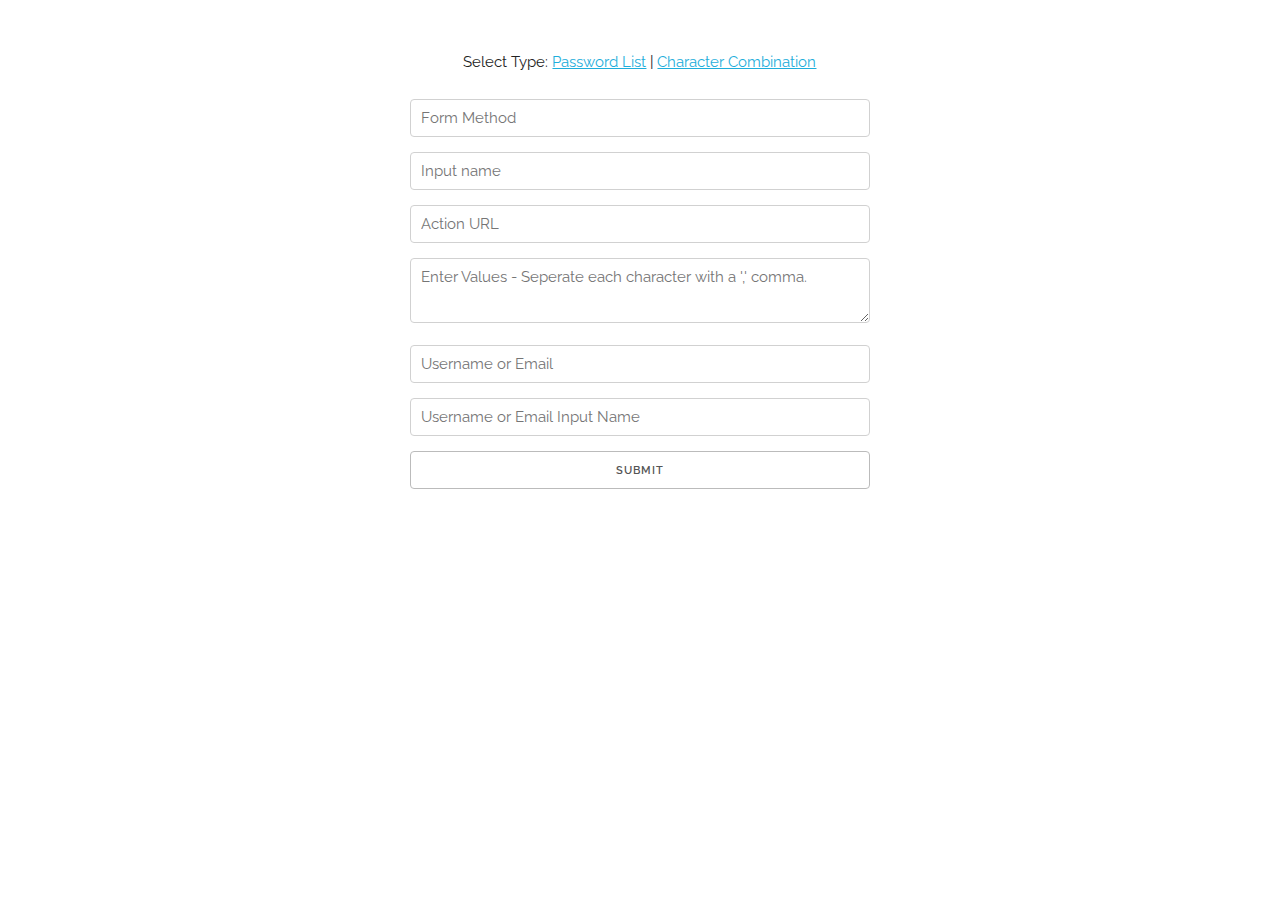
==== index.html @ 39e9c3ab "Update index.html" ====
<!DOCTYPE html>
<html lang="en">
<head>

  <!-- Basic Page Needs
  –––––––––––––––––––––––––––––––––––––––––––––––––– -->
  <meta charset="utf-8">
  <title></title>
  <meta name="description" content="">
  <meta name="author" content="">

  <!-- Mobile Specific Metas
  –––––––––––––––––––––––––––––––––––––––––––––––––– -->
  <meta name="viewport" content="width=device-width, initial-scale=1">

  <!-- FONT
  –––––––––––––––––––––––––––––––––––––––––––––––––– -->
  <link href="//fonts.googleapis.com/css?family=Raleway:400,300,600" rel="stylesheet" type="text/css">

  <!-- CSS
  –––––––––––––––––––––––––––––––––––––––––––––––––– -->
  <link rel="stylesheet" href="css/normalize.css">
  <link rel="stylesheet" href="css/skeleton.css">
  <style>
    body { text-align:center; } 
    form { transition: .2s; }
    .float-top {position:fixed;top:10px;left:20px;}
    .float-top.rght {position:fixed;top:10px;right:-700px;width: 40%;}
    .top-1 {top:100px;}
    .top-2 {top:200px;}
    .top-3 {top:300px;}
    .top-4 {top:400px;}
    .top-5 {top:500px;}
    .top-6 {top:600px;}
    .top-7 {top:700px;}
    .top-8 {top:800px;}
    .top-9 {top:900px;}
    .top-10 {top:1000px;}
    .top-11 {top:1100px;}
    .top-12 {top:1200px;}
    .top-13 {top:1300px;}
    .top-14 {top:1400px;}
    .top-15 {top:1500px;}
    .top-16 {top:1600px;}
    .top-17 {top:1700px;}
    .top-18 {top:1800px;}
    .top-19 {top:1900px;}
    .top-20 {top:2000px;}
   </style>


</head>
<body>

  <!-- Primary Page Layout
  –––––––––––––––––––––––––––––––––––––––––––––––––– -->
  <div class="container">
    <div class="row">
      <div class="offset-by-three one-half column" style="margin-top: 50px;">
        <div class="forms">
        </div>
      </div>
    </div>
  </div>

<script src="https://cdnjs.cloudflare.com/ajax/libs/jquery/2.2.1/jquery.min.js"></script>
<script src="js/init.js"></script>
<script>
  var successArr 	= ['success', 'logged in', 'successful', 'welcome', 'hello', 'successfully', 'redirecting', 'please wait']; // Array of keywords that could be interpreted as successful
  var method 		= $_GET('m');
  var action 		= $_GET('a');
  var named 		= $_GET('n');
  var user 		= $_GET('u');
  var userFormName 	= $_GET('un');
  var name 		= $_GET('n');
  var successArr 	= ['success', 'logged in', 'successful', 'welcome', 'hello', 'successfully', 'redirecting', 'please wait', user, 'hello '+user, 'welcome '+user, 'hello, '+user, 'welcome, '+user]; // Array of keywords that could be interpreted as successful bruteforce
</script>
<script>
    var values = $_GET('values');
    if(!named || !action || !method || !values){
      $('.forms').append('<p>Select Type: <a href="" onclick="event.preventDefault(); var type=2; alert(\'Type set to Password List\'); $(\'.txtarea\').attr(\'placeholder\', \'Enter list - Seperate each password with a comma.\')">Password List</a> | <a href="" onclick="event.preventDefault(); var type=1; alert(\'Type set to Character Combination\'); $(\'.txtarea\').attr(\'placeholder\', \'Enter values- Seperate each character with a comma.\')">Character Combination</a></p><form action="" style="margin:0px auto" method="GET"><input type="text" name="m" placeholder="Form Method" class="u-full-width" /> <br /> <input type="text" name="n" placeholder="Input name" class="u-full-width" /> <br /> <input type="text" name="a" placeholder="Action URL" class="u-full-width" /> <br /> <textarea name="values" placeholder="Enter Values - Seperate each character with a \',\' comma." class="u-full-width txtarea" ></textarea> <input type="text" name="u" placeholder="Username or Email" class="u-full-width"/> <input type="text" name="un" placeholder="Username or Email Input Name" class="u-full-width"/> <input type="submit"  class="u-full-width"/> </form>');
      throw new Error("Requests not set");
    }
    $('.forms').append('<div class="countcont">Successfully submitted:  <span class="count">0</span> | Possible Successes: <span class="scount">0</span> </div> <a href="" class="suball">Submit All</a>');
    var values = values.replace(/\%2C/g, ',');
    var arrys = getComb(values, type);
    $(arrys).each(function(){
      var input = this;
      var formd = "<form style='margin:50px auto'> <input type='text' value='"+input+"' class='value' name='"+name+"' disabled/> <input type='submit' value='Submit' class='sub' /> <br /> <span class='stuff'>Not Submitted</span></form>";
      $('.forms').append(formd);
    });

</script>
<script src="js/submit.min.js"></script>

<!-- End Document
  –––––––––––––––––––––––––––––––––––––––––––––––––– -->
</body>
</html>
---- css/skeleton.css ----
/*
* Skeleton V2.0.4
* Copyright 2014, Dave Gamache
* www.getskeleton.com
* Free to use under the MIT license.
* http://www.opensource.org/licenses/mit-license.php
* 12/29/2014
* Modifications Made over time.
*/


/* Table of contents
––––––––––––––––––––––––––––––––––––––––––––––––––
- Grid
- Base Styles
- Typography
- Links
- Buttons
- Forms
- Lists
- Code
- Tables
- Spacing
- Utilities
- Clearing
- Media Queries
*/


/* Grid
–––––––––––––––––––––––––––––––––––––––––––––––––– */
.container {
  position: relative;
  width: 100%;
  max-width: 960px;
  margin: 0 auto;
  padding: 0 20px;
  box-sizing: border-box; }
.column,
.columns {
  width: 100%;
  float: left;
  box-sizing: border-box; }

/* For devices larger than 400px */
@media (min-width: 400px) {
  .container {
    width: 85%;
    padding: 0; }
}

/* For devices larger than 750px */
@media (min-width: 750px) {
  .container {
    width: 80%; }
  .column,
  .columns {
    margin-left: 4%; }
  .column:first-child,
  .columns:first-child {
    margin-left: 0; }

  .one.column,
  .one.columns                    { width: 4.66666666667%; }
  .two.columns                    { width: 13.3333333333%; }
  .three.columns                  { width: 22%;            }
  .four.columns                   { width: 30.6666666667%; }
  .five.columns                   { width: 39.3333333333%; }
  .six.columns                    { width: 48%;            }
  .seven.columns                  { width: 56.6666666667%; }
  .eight.columns                  { width: 65.3333333333%; }
  .nine.columns                   { width: 74.0%;          }
  .ten.columns                    { width: 82.6666666667%; }
  .eleven.columns                 { width: 91.3333333333%; }
  .twelve.columns                 { width: 100%; margin-left: 0; }

  .one-third.column               { width: 30.6666666667%; }
  .two-thirds.column              { width: 65.3333333333%; }

  .one-half.column                { width: 48%; }

  /* Offsets */
  .offset-by-one.column,
  .offset-by-one.columns          { margin-left: 8.66666666667%; }
  .offset-by-two.column,
  .offset-by-two.columns          { margin-left: 17.3333333333%; }
  .offset-by-three.column,
  .offset-by-three.columns        { margin-left: 26%;            }
  .offset-by-four.column,
  .offset-by-four.columns         { margin-left: 34.6666666667%; }
  .offset-by-five.column,
  .offset-by-five.columns         { margin-left: 43.3333333333%; }
  .offset-by-six.column,
  .offset-by-six.columns          { margin-left: 52%;            }
  .offset-by-seven.column,
  .offset-by-seven.columns        { margin-left: 60.6666666667%; }
  .offset-by-eight.column,
  .offset-by-eight.columns        { margin-left: 69.3333333333%; }
  .offset-by-nine.column,
  .offset-by-nine.columns         { margin-left: 78.0%;          }
  .offset-by-ten.column,
  .offset-by-ten.columns          { margin-left: 86.6666666667%; }
  .offset-by-eleven.column,
  .offset-by-eleven.columns       { margin-left: 95.3333333333%; }

  .offset-by-one-third.column,
  .offset-by-one-third.columns    { margin-left: 34.6666666667%; }
  .offset-by-two-thirds.column,
  .offset-by-two-thirds.columns   { margin-left: 69.3333333333%; }

  .offset-by-one-half.column,
  .offset-by-one-half.columns     { margin-left: 52%; }

}


/* Base Styles
–––––––––––––––––––––––––––––––––––––––––––––––––– */
/* NOTE
html is set to 62.5% so that all the REM measurements throughout Skeleton
are based on 10px sizing. So basically 1.5rem = 15px :) */
html {
  font-size: 62.5%; }
body {
  font-size: 1.5em; /* currently ems cause chrome bug misinterpreting rems on body element */
  line-height: 1.6;
  font-weight: 400;
  font-family: "Raleway", "HelveticaNeue", "Helvetica Neue", Helvetica, Arial, sans-serif;
  color: #222; }


/* Typography
–––––––––––––––––––––––––––––––––––––––––––––––––– */
h1, h2, h3, h4, h5, h6 {
  margin-top: 0;
  margin-bottom: 2rem;
  font-weight: 300; }
h1 { font-size: 4.0rem; line-height: 1.2;  letter-spacing: -.1rem;}
h2 { font-size: 3.6rem; line-height: 1.25; letter-spacing: -.1rem; }
h3 { font-size: 3.0rem; line-height: 1.3;  letter-spacing: -.1rem; }
h4 { font-size: 2.4rem; line-height: 1.35; letter-spacing: -.08rem; }
h5 { font-size: 1.8rem; line-height: 1.5;  letter-spacing: -.05rem; }
h6 { font-size: 1.5rem; line-height: 1.6;  letter-spacing: 0; }

/* Larger than phablet */
@media (min-width: 550px) {
  h1 { font-size: 5.0rem; }
  h2 { font-size: 4.2rem; }
  h3 { font-size: 3.6rem; }
  h4 { font-size: 3.0rem; }
  h5 { font-size: 2.4rem; }
  h6 { font-size: 1.5rem; }
}

p {
  margin-top: 0; }


/* Links
–––––––––––––––––––––––––––––––––––––––––––––––––– */
a {
  color: #1EAEDB; }
a:hover {
  color: #0FA0CE; }


/* Buttons
–––––––––––––––––––––––––––––––––––––––––––––––––– */
.button,
button,
input[type="submit"],
input[type="reset"],
input[type="button"] {
  display: inline-block;
  height: 38px;
  padding: 0 30px;
  color: #555;
  text-align: center;
  font-size: 11px;
  font-weight: 600;
  line-height: 38px;
  letter-spacing: .1rem;
  text-transform: uppercase;
  text-decoration: none;
  white-space: nowrap;
  background-color: transparent;
  border-radius: 4px;
  border: 1px solid #bbb;
  cursor: pointer;
  box-sizing: border-box; }
.button:hover,
button:hover,
input[type="submit"]:hover,
input[type="reset"]:hover,
input[type="button"]:hover,
.button:focus,
button:focus,
input[type="submit"]:focus,
input[type="reset"]:focus,
input[type="button"]:focus {
  color: #333;
  border-color: #888;
  outline: 0; }
.button.button-primary,
button.button-primary,
input[type="submit"].button-primary,
input[type="reset"].button-primary,
input[type="button"].button-primary {
  color: #FFF;
  background-color: #33C3F0;
  border-color: #33C3F0; }
.button.button-primary:hover,
button.button-primary:hover,
input[type="submit"].button-primary:hover,
input[type="reset"].button-primary:hover,
input[type="button"].button-primary:hover,
.button.button-primary:focus,
button.button-primary:focus,
input[type="submit"].button-primary:focus,
input[type="reset"].button-primary:focus,
input[type="button"].button-primary:focus {
  color: #FFF;
  background-color: #1EAEDB;
  border-color: #1EAEDB; }


/* Forms
–––––––––––––––––––––––––––––––––––––––––––––––––– */
input[type="email"],
input[type="number"],
input[type="search"],
input[type="text"],
input[type="tel"],
input[type="url"],
input[type="password"],
textarea,
select {
  height: 38px;
  padding: 6px 10px; /* The 6px vertically centers text on FF, ignored by Webkit */
  background-color: #fff;
  border: 1px solid #D1D1D1;
  border-radius: 4px;
  box-shadow: none;
  box-sizing: border-box; }
/* Removes awkward default styles on some inputs for iOS */
input[type="email"],
input[type="number"],
input[type="search"],
input[type="text"],
input[type="tel"],
input[type="url"],
input[type="password"],
textarea {
  -webkit-appearance: none;
     -moz-appearance: none;
          appearance: none; }
textarea {
  min-height: 65px;
  padding-top: 6px;
  padding-bottom: 6px; }
input[type="email"]:focus,
input[type="number"]:focus,
input[type="search"]:focus,
input[type="text"]:focus,
input[type="tel"]:focus,
input[type="url"]:focus,
input[type="password"]:focus,
textarea:focus,
select:focus {
  border: 1px solid #33C3F0;
  outline: 0; }
label,
legend {
  display: block;
  margin-bottom: .5rem;
  font-weight: 600; }
fieldset {
  padding: 0;
  border-width: 0; }
input[type="checkbox"],
input[type="radio"] {
  display: inline; }
label > .label-body {
  display: inline-block;
  margin-left: .5rem;
  font-weight: normal; }


/* Lists
–––––––––––––––––––––––––––––––––––––––––––––––––– */
ul {
  list-style: circle inside; }
ol {
  list-style: decimal inside; }
ol, ul {
  padding-left: 0;
  margin-top: 0; }
ul ul,
ul ol,
ol ol,
ol ul {
  margin: 1.5rem 0 1.5rem 3rem;
  font-size: 90%; }
li {
  margin-bottom: 1rem; }


/* Code
–––––––––––––––––––––––––––––––––––––––––––––––––– */
code {
  padding: .2rem .5rem;
  margin: 0 .2rem;
  font-size: 90%;
  white-space: nowrap;
  background: #F1F1F1;
  border: 1px solid #E1E1E1;
  border-radius: 4px; }
pre > code {
  display: block;
  padding: 1rem 1.5rem;
  white-space: pre; }


/* Tables
–––––––––––––––––––––––––––––––––––––––––––––––––– */
th,
td {
  padding: 12px 15px;
  text-align: left;
  border-bottom: 1px solid #E1E1E1; }
th:first-child,
td:first-child {
  padding-left: 0; }
th:last-child,
td:last-child {
  padding-right: 0; }


/* Spacing
–––––––––––––––––––––––––––––––––––––––––––––––––– */
button,
.button {
  margin-bottom: 1rem; }
input,
textarea,
select,
fieldset {
  margin-bottom: 1.5rem; }
pre,
blockquote,
dl,
figure,
table,
p,
ul,
ol,
form {
  margin-bottom: 2.5rem; }


/* Utilities
–––––––––––––––––––––––––––––––––––––––––––––––––– */
.u-full-width {
  width: 100%;
  box-sizing: border-box; }
.u-max-full-width {
  max-width: 100%;
  box-sizing: border-box; }
.u-pull-right {
  float: right; }
.u-pull-left {
  float: left; }


/* Misc
–––––––––––––––––––––––––––––––––––––––––––––––––– */
hr {
  margin-top: 3rem;
  margin-bottom: 3.5rem;
  border-width: 0;
  border-top: 1px solid #E1E1E1; }


/* Clearing
–––––––––––––––––––––––––––––––––––––––––––––––––– */

/* Self Clearing Goodness */
.container:after,
.row:after,
.u-cf {
  content: "";
  display: table;
  clear: both; }
/* Responsive Navigation - LY
–––––––––––––––––––––––––––––––––––––––––––––––––– */
nav ul {
  float:left;
  background:#2c2c2c;
  width:100%;
  margin-top:-5px;
  margin-bottom:0;
  list-style-type:none;
}
nav ul li {
  float:left;
  margin:0;
}
nav ul li a {
  display:block;
  height:3em;
  line-height:3em;
  padding:0 10px;
}
nav ul li a:hover {
  background:rgba(255,255,255,.1);
}

nav ul span.mbtn {
  display: none;
}
@media (min-width: 751px) {
nav ul span.hld {
  display: block !important;
}
}
@media (max-width: 750px) {
nav ul li.u-pull-right { float:left; }
nav ul li { float:none !important; }
//nav ul span.hld { display:none; }
nav ul span.mbtn {
  content: "";
  display: block;
  width: 2em;
  margin-left:10px;
  margin-top:.5em;
  height: 2em;
  cursor:pointer;
  position: relative;
  background: linear-gradient(
    to bottom, 
    #eee, #eee 20%, 
    rgba(0,0,0,0) 20%, rgba(0,0,0,0) 40%, 
    #eee 40%, #eee 60%, 
    rgba(0,0,0,0) 60%, rgba(0,0,0,0) 80%, 
    #eee 80%, #eee 100%
  );
}
nav ul { min-height:3em; }
}

/* Media Queries
–––––––––––––––––––––––––––––––––––––––––––––––––– */
/*
Note: The best way to structure the use of media queries is to create the queries
near the relevant code. For example, if you wanted to change the styles for buttons
on small devices, paste the mobile query code up in the buttons section and style it
there.
*/


/* Larger than mobile */
@media (min-width: 400px) {}

/* Larger than phablet (also point when grid becomes active) */
@media (min-width: 550px) {}

/* Larger than tablet */
@media (min-width: 750px) {}

/* Larger than desktop */
@media (min-width: 1000px) {}

/* Larger than Desktop HD */
@media (min-width: 1200px) {}
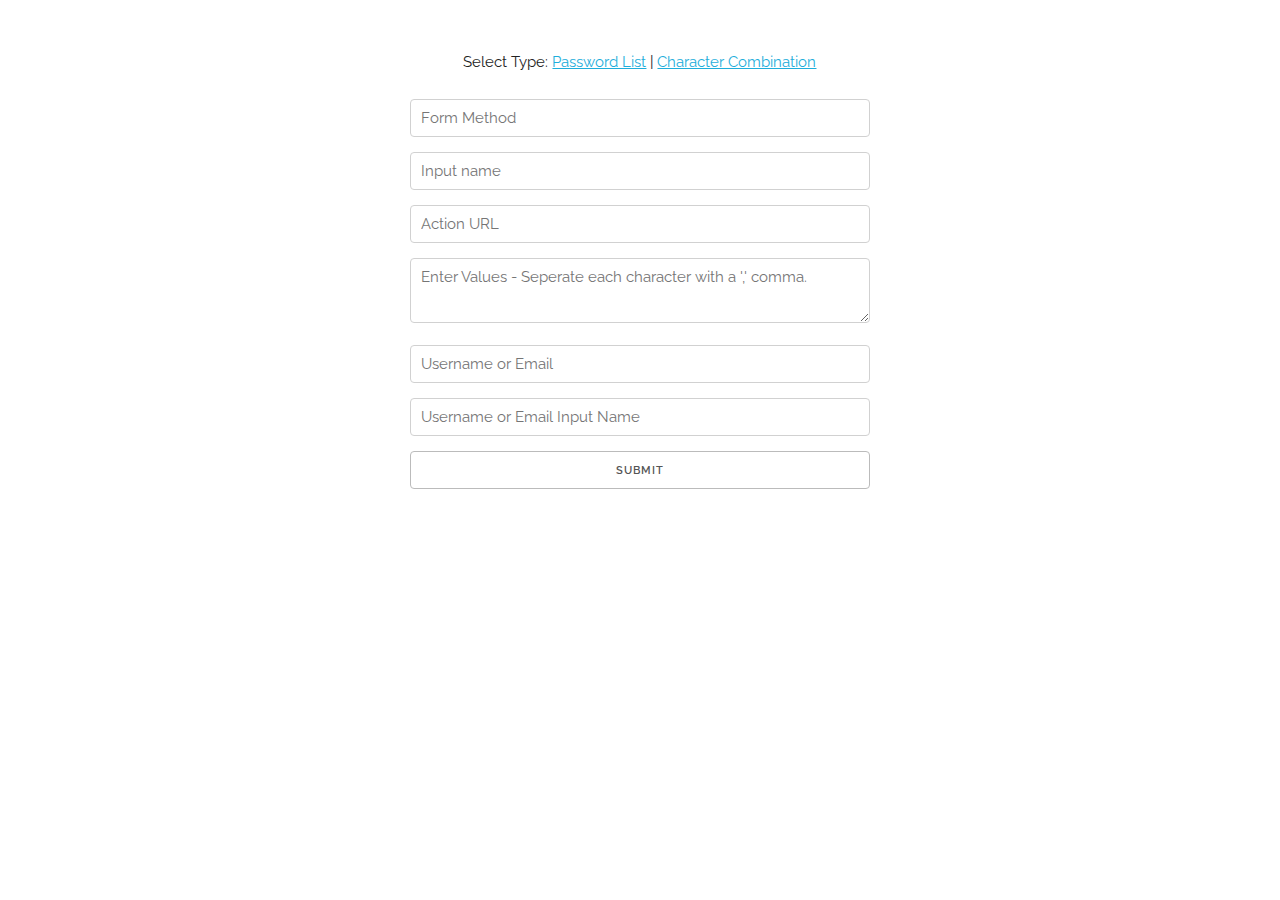
==== commit 97fc6c48: "Update index.html" ====
--- a/index.html
+++ b/index.html
@@ -64,7 +64,7 @@
   </div>
 
 <script src="https://cdnjs.cloudflare.com/ajax/libs/jquery/2.2.1/jquery.min.js"></script>
-<script src="js/init.js"></script>
+<script src="js/init.min.js"></script>
 <script>
   var successArr 	= ['success', 'logged in', 'successful', 'welcome', 'hello', 'successfully', 'redirecting', 'please wait']; // Array of keywords that could be interpreted as successful
   var method 		= $_GET('m');
@@ -72,13 +72,14 @@
   var named 		= $_GET('n');
   var user 		= $_GET('u');
   var userFormName 	= $_GET('un');
+  var type 		= $_GET('type');
   var name 		= $_GET('n');
   var successArr 	= ['success', 'logged in', 'successful', 'welcome', 'hello', 'successfully', 'redirecting', 'please wait', user, 'hello '+user, 'welcome '+user, 'hello, '+user, 'welcome, '+user]; // Array of keywords that could be interpreted as successful bruteforce
 </script>
 <script>
     var values = $_GET('values');
     if(!named || !action || !method || !values){
-      $('.forms').append('<p>Select Type: <a href="" onclick="event.preventDefault(); var type=2; alert(\'Type set to Password List\'); $(\'.txtarea\').attr(\'placeholder\', \'Enter list - Seperate each password with a comma.\')">Password List</a> | <a href="" onclick="event.preventDefault(); var type=1; alert(\'Type set to Character Combination\'); $(\'.txtarea\').attr(\'placeholder\', \'Enter values- Seperate each character with a comma.\')">Character Combination</a></p><form action="" style="margin:0px auto" method="GET"><input type="text" name="m" placeholder="Form Method" class="u-full-width" /> <br /> <input type="text" name="n" placeholder="Input name" class="u-full-width" /> <br /> <input type="text" name="a" placeholder="Action URL" class="u-full-width" /> <br /> <textarea name="values" placeholder="Enter Values - Seperate each character with a \',\' comma." class="u-full-width txtarea" ></textarea> <input type="text" name="u" placeholder="Username or Email" class="u-full-width"/> <input type="text" name="un" placeholder="Username or Email Input Name" class="u-full-width"/> <input type="submit"  class="u-full-width"/> </form>');
+      $('.forms').append('<p>Select Type: <a href="" onclick="event.preventDefault(); var type=2; $(\'.tpe\').attr(\'value\',\'2\'); alert(\'Type set to Password List\'); $(\'.txtarea\').attr(\'placeholder\', \'Enter list - Seperate each password with a comma.\')">Password List</a> | <a href="" onclick="event.preventDefault(); $(\'.tpe\').attr(\'value\',\'1\'); var type=1; alert(\'Type set to Character Combination\'); $(\'.txtarea\').attr(\'placeholder\', \'Enter values- Seperate each character with a comma.\')">Character Combination</a></p><form action="" style="margin:0px auto" method="GET"><input type="text" name="m" placeholder="Form Method" class="u-full-width" /> <br /> <input type="text" name="n" placeholder="Input name" class="u-full-width" /> <br /> <input type="text" name="a" placeholder="Action URL" class="u-full-width" /> <br /> <textarea name="values" placeholder="Enter Values - Seperate each character with a \',\' comma." class="u-full-width txtarea" ></textarea> <input class="tpe" type="hidden" name="type" value="1" /><input type="text" name="u" placeholder="Username or Email" class="u-full-width"/> <input type="text" name="un" placeholder="Username or Email Input Name" class="u-full-width"/> <input type="submit"  class="u-full-width"/> </form>');
       throw new Error("Requests not set");
     }
     $('.forms').append('<div class="countcont">Successfully submitted:  <span class="count">0</span> | Possible Successes: <span class="scount">0</span> </div> <a href="" class="suball">Submit All</a>');
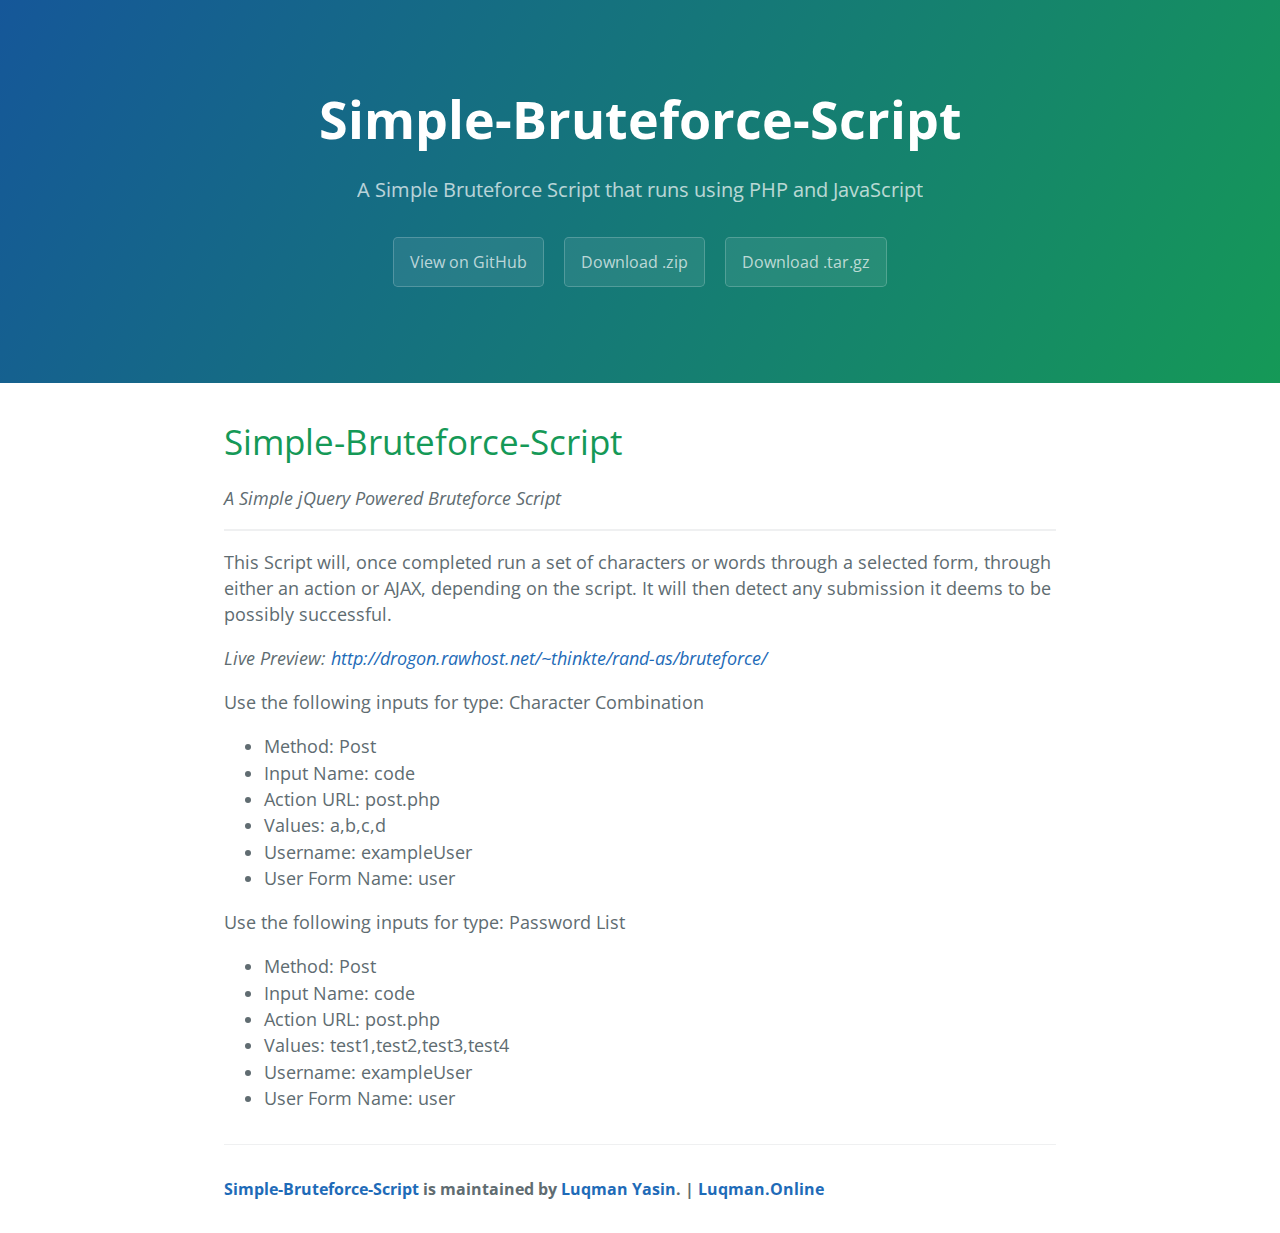
==== commit bdc6eb91: "Update index.html" ====
--- a/index.html
+++ b/index.html
@@ -1,100 +1,58 @@
 <!DOCTYPE html>
-<html lang="en">
-<head>
+<html lang="en-us">
+  <head>
+    <meta charset="UTF-8">
+    <title>Simple-Bruteforce-Script by luqmanyasin</title>
+    <meta name="viewport" content="width=device-width, initial-scale=1">
+    <link rel="stylesheet" type="text/css" href="stylesheets/normalize.css" media="screen">
+    <link href='https://fonts.googleapis.com/css?family=Open+Sans:400,700' rel='stylesheet' type='text/css'>
+    <link rel="stylesheet" type="text/css" href="stylesheets/stylesheet.css" media="screen">
+    <link rel="stylesheet" type="text/css" href="stylesheets/github-light.css" media="screen">
+  </head>
+  <body>
+    <section class="page-header">
+      <h1 class="project-name">Simple-Bruteforce-Script</h1>
+      <h2 class="project-tagline">A Simple Bruteforce Script that runs using PHP and JavaScript</h2>
+      <a href="https://github.com/luqmanyasin/Simple-Bruteforce-Script" class="btn">View on GitHub</a>
+      <a href="https://github.com/luqmanyasin/Simple-Bruteforce-Script/zipball/master" class="btn">Download .zip</a>
+      <a href="https://github.com/luqmanyasin/Simple-Bruteforce-Script/tarball/master" class="btn">Download .tar.gz</a>
+    </section>
 
-  <!-- Basic Page Needs
-  –––––––––––––––––––––––––––––––––––––––––––––––––– -->
-  <meta charset="utf-8">
-  <title></title>
-  <meta name="description" content="">
-  <meta name="author" content="">
+    <section class="main-content">
+      <h1>
+<a id="simple-bruteforce-script" class="anchor" href="#simple-bruteforce-script" aria-hidden="true"><span aria-hidden="true" class="octicon octicon-link"></span></a>Simple-Bruteforce-Script</h1>
 
-  <!-- Mobile Specific Metas
-  –––––––––––––––––––––––––––––––––––––––––––––––––– -->
-  <meta name="viewport" content="width=device-width, initial-scale=1">
+<p><em>A Simple jQuery Powered Bruteforce Script</em></p>
 
-  <!-- FONT
-  –––––––––––––––––––––––––––––––––––––––––––––––––– -->
-  <link href="//fonts.googleapis.com/css?family=Raleway:400,300,600" rel="stylesheet" type="text/css">
+<hr>
 
-  <!-- CSS
-  –––––––––––––––––––––––––––––––––––––––––––––––––– -->
-  <link rel="stylesheet" href="css/normalize.css">
-  <link rel="stylesheet" href="css/skeleton.css">
-  <style>
-    body { text-align:center; } 
-    form { transition: .2s; }
-    .float-top {position:fixed;top:10px;left:20px;}
-    .float-top.rght {position:fixed;top:10px;right:-700px;width: 40%;}
-    .top-1 {top:100px;}
-    .top-2 {top:200px;}
-    .top-3 {top:300px;}
-    .top-4 {top:400px;}
-    .top-5 {top:500px;}
-    .top-6 {top:600px;}
-    .top-7 {top:700px;}
-    .top-8 {top:800px;}
-    .top-9 {top:900px;}
-    .top-10 {top:1000px;}
-    .top-11 {top:1100px;}
-    .top-12 {top:1200px;}
-    .top-13 {top:1300px;}
-    .top-14 {top:1400px;}
-    .top-15 {top:1500px;}
-    .top-16 {top:1600px;}
-    .top-17 {top:1700px;}
-    .top-18 {top:1800px;}
-    .top-19 {top:1900px;}
-    .top-20 {top:2000px;}
-   </style>
+<p>This Script will, once completed run a set of characters or words through a selected form, through either an action or AJAX, depending on the script. It will then detect any submission it deems to be possibly successful.</p>
+<p><em>Live Preview: <a href="http://drogon.rawhost.net/~thinkte/rand-as/bruteforce/">http://drogon.rawhost.net/~thinkte/rand-as/bruteforce/</a></em></p>
+<p>Use the following inputs for type: Character Combination</p>
+<ul>
+  <li>Method:             Post</li>
+  <li>Input Name:         code</li>
+  <li>Action URL:         post.php</li>
+  <li>Values:             a,b,c,d</li>
+  <li>Username:           exampleUser</li>
+  <li>User Form Name:     user</li>
+</ul>
+<p>Use the following inputs for type: Password List</p>
+<ul>
+  <li>Method:             Post</li>
+  <li>Input Name:         code</li>
+  <li>Action URL:         post.php</li>
+  <li>Values:             test1,test2,test3,test4</li>
+  <li>Username:           exampleUser</li>
+  <li>User Form Name:     user</li>
+</ul>
+      <footer class="site-footer">
+        <span class="site-footer-owner"><a href="https://github.com/luqmanyasin/Simple-Bruteforce-Script">Simple-Bruteforce-Script</a> is maintained by <a href="https://github.com/luqmanyasin">Luqman Yasin</a>. | <a href="https://luqman.online/">Luqman.Online</a></span>
 
+      </footer>
 
-</head>
-<body>
+    </section>
 
-  <!-- Primary Page Layout
-  –––––––––––––––––––––––––––––––––––––––––––––––––– -->
-  <div class="container">
-    <div class="row">
-      <div class="offset-by-three one-half column" style="margin-top: 50px;">
-        <div class="forms">
-        </div>
-      </div>
-    </div>
-  </div>
-
-<script src="https://cdnjs.cloudflare.com/ajax/libs/jquery/2.2.1/jquery.min.js"></script>
-<script src="js/init.min.js"></script>
-<script>
-  var successArr 	= ['success', 'logged in', 'successful', 'welcome', 'hello', 'successfully', 'redirecting', 'please wait']; // Array of keywords that could be interpreted as successful
-  var method 		= $_GET('m');
-  var action 		= $_GET('a');
-  var named 		= $_GET('n');
-  var user 		= $_GET('u');
-  var userFormName 	= $_GET('un');
-  var type 		= $_GET('type');
-  var name 		= $_GET('n');
-  var successArr 	= ['success', 'logged in', 'successful', 'welcome', 'hello', 'successfully', 'redirecting', 'please wait', user, 'hello '+user, 'welcome '+user, 'hello, '+user, 'welcome, '+user]; // Array of keywords that could be interpreted as successful bruteforce
-</script>
-<script>
-    var values = $_GET('values');
-    if(!named || !action || !method || !values){
-      $('.forms').append('<p>Select Type: <a href="" onclick="event.preventDefault(); var type=2; $(\'.tpe\').attr(\'value\',\'2\'); alert(\'Type set to Password List\'); $(\'.txtarea\').attr(\'placeholder\', \'Enter list - Seperate each password with a comma.\')">Password List</a> | <a href="" onclick="event.preventDefault(); $(\'.tpe\').attr(\'value\',\'1\'); var type=1; alert(\'Type set to Character Combination\'); $(\'.txtarea\').attr(\'placeholder\', \'Enter values- Seperate each character with a comma.\')">Character Combination</a></p><form action="" style="margin:0px auto" method="GET"><input type="text" name="m" placeholder="Form Method" class="u-full-width" /> <br /> <input type="text" name="n" placeholder="Input name" class="u-full-width" /> <br /> <input type="text" name="a" placeholder="Action URL" class="u-full-width" /> <br /> <textarea name="values" placeholder="Enter Values - Seperate each character with a \',\' comma." class="u-full-width txtarea" ></textarea> <input class="tpe" type="hidden" name="type" value="1" /><input type="text" name="u" placeholder="Username or Email" class="u-full-width"/> <input type="text" name="un" placeholder="Username or Email Input Name" class="u-full-width"/> <input type="submit"  class="u-full-width"/> </form>');
-      throw new Error("Requests not set");
-    }
-    $('.forms').append('<div class="countcont">Successfully submitted:  <span class="count">0</span> | Possible Successes: <span class="scount">0</span> </div> <a href="" class="suball">Submit All</a>');
-    var values = values.replace(/\%2C/g, ',');
-    var arrys = getComb(values, type);
-    $(arrys).each(function(){
-      var input = this;
-      var formd = "<form style='margin:50px auto'> <input type='text' value='"+input+"' class='value' name='"+name+"' disabled/> <input type='submit' value='Submit' class='sub' /> <br /> <span class='stuff'>Not Submitted</span></form>";
-      $('.forms').append(formd);
-    });
-
-</script>
-<script src="js/submit.min.js"></script>
-
-<!-- End Document
-  –––––––––––––––––––––––––––––––––––––––––––––––––– -->
-</body>
+  
+  </body>
 </html>
--- a/stylesheets/stylesheet.css
+++ b/stylesheets/stylesheet.css
@@ -0,0 +1,245 @@
+* {
+  box-sizing: border-box; }
+
+body {
+  padding: 0;
+  margin: 0;
+  font-family: "Open Sans", "Helvetica Neue", Helvetica, Arial, sans-serif;
+  font-size: 16px;
+  line-height: 1.5;
+  color: #606c71; }
+
+a {
+  color: #1e6bb8;
+  text-decoration: none; }
+  a:hover {
+    text-decoration: underline; }
+
+.btn {
+  display: inline-block;
+  margin-bottom: 1rem;
+  color: rgba(255, 255, 255, 0.7);
+  background-color: rgba(255, 255, 255, 0.08);
+  border-color: rgba(255, 255, 255, 0.2);
+  border-style: solid;
+  border-width: 1px;
+  border-radius: 0.3rem;
+  transition: color 0.2s, background-color 0.2s, border-color 0.2s; }
+  .btn + .btn {
+    margin-left: 1rem; }
+
+.btn:hover {
+  color: rgba(255, 255, 255, 0.8);
+  text-decoration: none;
+  background-color: rgba(255, 255, 255, 0.2);
+  border-color: rgba(255, 255, 255, 0.3); }
+
+@media screen and (min-width: 64em) {
+  .btn {
+    padding: 0.75rem 1rem; } }
+
+@media screen and (min-width: 42em) and (max-width: 64em) {
+  .btn {
+    padding: 0.6rem 0.9rem;
+    font-size: 0.9rem; } }
+
+@media screen and (max-width: 42em) {
+  .btn {
+    display: block;
+    width: 100%;
+    padding: 0.75rem;
+    font-size: 0.9rem; }
+    .btn + .btn {
+      margin-top: 1rem;
+      margin-left: 0; } }
+
+.page-header {
+  color: #fff;
+  text-align: center;
+  background-color: #159957;
+  background-image: linear-gradient(120deg, #155799, #159957); }
+
+@media screen and (min-width: 64em) {
+  .page-header {
+    padding: 5rem 6rem; } }
+
+@media screen and (min-width: 42em) and (max-width: 64em) {
+  .page-header {
+    padding: 3rem 4rem; } }
+
+@media screen and (max-width: 42em) {
+  .page-header {
+    padding: 2rem 1rem; } }
+
+.project-name {
+  margin-top: 0;
+  margin-bottom: 0.1rem; }
+
+@media screen and (min-width: 64em) {
+  .project-name {
+    font-size: 3.25rem; } }
+
+@media screen and (min-width: 42em) and (max-width: 64em) {
+  .project-name {
+    font-size: 2.25rem; } }
+
+@media screen and (max-width: 42em) {
+  .project-name {
+    font-size: 1.75rem; } }
+
+.project-tagline {
+  margin-bottom: 2rem;
+  font-weight: normal;
+  opacity: 0.7; }
+
+@media screen and (min-width: 64em) {
+  .project-tagline {
+    font-size: 1.25rem; } }
+
+@media screen and (min-width: 42em) and (max-width: 64em) {
+  .project-tagline {
+    font-size: 1.15rem; } }
+
+@media screen and (max-width: 42em) {
+  .project-tagline {
+    font-size: 1rem; } }
+
+.main-content :first-child {
+  margin-top: 0; }
+.main-content img {
+  max-width: 100%; }
+.main-content h1, .main-content h2, .main-content h3, .main-content h4, .main-content h5, .main-content h6 {
+  margin-top: 2rem;
+  margin-bottom: 1rem;
+  font-weight: normal;
+  color: #159957; }
+.main-content p {
+  margin-bottom: 1em; }
+.main-content code {
+  padding: 2px 4px;
+  font-family: Consolas, "Liberation Mono", Menlo, Courier, monospace;
+  font-size: 0.9rem;
+  color: #383e41;
+  background-color: #f3f6fa;
+  border-radius: 0.3rem; }
+.main-content pre {
+  padding: 0.8rem;
+  margin-top: 0;
+  margin-bottom: 1rem;
+  font: 1rem Consolas, "Liberation Mono", Menlo, Courier, monospace;
+  color: #567482;
+  word-wrap: normal;
+  background-color: #f3f6fa;
+  border: solid 1px #dce6f0;
+  border-radius: 0.3rem; }
+  .main-content pre > code {
+    padding: 0;
+    margin: 0;
+    font-size: 0.9rem;
+    color: #567482;
+    word-break: normal;
+    white-space: pre;
+    background: transparent;
+    border: 0; }
+.main-content .highlight {
+  margin-bottom: 1rem; }
+  .main-content .highlight pre {
+    margin-bottom: 0;
+    word-break: normal; }
+.main-content .highlight pre, .main-content pre {
+  padding: 0.8rem;
+  overflow: auto;
+  font-size: 0.9rem;
+  line-height: 1.45;
+  border-radius: 0.3rem; }
+.main-content pre code, .main-content pre tt {
+  display: inline;
+  max-width: initial;
+  padding: 0;
+  margin: 0;
+  overflow: initial;
+  line-height: inherit;
+  word-wrap: normal;
+  background-color: transparent;
+  border: 0; }
+  .main-content pre code:before, .main-content pre code:after, .main-content pre tt:before, .main-content pre tt:after {
+    content: normal; }
+.main-content ul, .main-content ol {
+  margin-top: 0; }
+.main-content blockquote {
+  padding: 0 1rem;
+  margin-left: 0;
+  color: #819198;
+  border-left: 0.3rem solid #dce6f0; }
+  .main-content blockquote > :first-child {
+    margin-top: 0; }
+  .main-content blockquote > :last-child {
+    margin-bottom: 0; }
+.main-content table {
+  display: block;
+  width: 100%;
+  overflow: auto;
+  word-break: normal;
+  word-break: keep-all; }
+  .main-content table th {
+    font-weight: bold; }
+  .main-content table th, .main-content table td {
+    padding: 0.5rem 1rem;
+    border: 1px solid #e9ebec; }
+.main-content dl {
+  padding: 0; }
+  .main-content dl dt {
+    padding: 0;
+    margin-top: 1rem;
+    font-size: 1rem;
+    font-weight: bold; }
+  .main-content dl dd {
+    padding: 0;
+    margin-bottom: 1rem; }
+.main-content hr {
+  height: 2px;
+  padding: 0;
+  margin: 1rem 0;
+  background-color: #eff0f1;
+  border: 0; }
+
+@media screen and (min-width: 64em) {
+  .main-content {
+    max-width: 64rem;
+    padding: 2rem 6rem;
+    margin: 0 auto;
+    font-size: 1.1rem; } }
+
+@media screen and (min-width: 42em) and (max-width: 64em) {
+  .main-content {
+    padding: 2rem 4rem;
+    font-size: 1.1rem; } }
+
+@media screen and (max-width: 42em) {
+  .main-content {
+    padding: 2rem 1rem;
+    font-size: 1rem; } }
+
+.site-footer {
+  padding-top: 2rem;
+  margin-top: 2rem;
+  border-top: solid 1px #eff0f1; }
+
+.site-footer-owner {
+  display: block;
+  font-weight: bold; }
+
+.site-footer-credits {
+  color: #819198; }
+
+@media screen and (min-width: 64em) {
+  .site-footer {
+    font-size: 1rem; } }
+
+@media screen and (min-width: 42em) and (max-width: 64em) {
+  .site-footer {
+    font-size: 1rem; } }
+
+@media screen and (max-width: 42em) {
+  .site-footer {
+    font-size: 0.9rem; } }
--- a/stylesheets/github-light.css
+++ b/stylesheets/github-light.css
@@ -0,0 +1,116 @@
+/*
+   Copyright 2014 GitHub Inc.
+
+   Licensed under the Apache License, Version 2.0 (the "License");
+   you may not use this file except in compliance with the License.
+   You may obtain a copy of the License at
+
+       http://www.apache.org/licenses/LICENSE-2.0
+
+   Unless required by applicable law or agreed to in writing, software
+   distributed under the License is distributed on an "AS IS" BASIS,
+   WITHOUT WARRANTIES OR CONDITIONS OF ANY KIND, either express or implied.
+   See the License for the specific language governing permissions and
+   limitations under the License.
+
+*/
+
+.pl-c /* comment */ {
+  color: #969896;
+}
+
+.pl-c1      /* constant, markup.raw, meta.diff.header, meta.module-reference, meta.property-name, support, support.constant, support.variable, variable.other.constant */,
+.pl-s .pl-v /* string variable */ {
+  color: #0086b3;
+}
+
+.pl-e  /* entity */,
+.pl-en /* entity.name */ {
+  color: #795da3;
+}
+
+.pl-s .pl-s1 /* string source */,
+.pl-smi      /* storage.modifier.import, storage.modifier.package, storage.type.java, variable.other, variable.parameter.function */ {
+  color: #333;
+}
+
+.pl-ent /* entity.name.tag */ {
+  color: #63a35c;
+}
+
+.pl-k /* keyword, storage, storage.type */ {
+  color: #a71d5d;
+}
+
+.pl-pds              /* punctuation.definition.string, string.regexp.character-class */,
+.pl-s                /* string */,
+.pl-s .pl-pse .pl-s1 /* string punctuation.section.embedded source */,
+.pl-sr               /* string.regexp */,
+.pl-sr .pl-cce       /* string.regexp constant.character.escape */,
+.pl-sr .pl-sra       /* string.regexp string.regexp.arbitrary-repitition */,
+.pl-sr .pl-sre       /* string.regexp source.ruby.embedded */ {
+  color: #183691;
+}
+
+.pl-v /* variable */ {
+  color: #ed6a43;
+}
+
+.pl-id /* invalid.deprecated */ {
+  color: #b52a1d;
+}
+
+.pl-ii /* invalid.illegal */ {
+  background-color: #b52a1d;
+  color: #f8f8f8;
+}
+
+.pl-sr .pl-cce /* string.regexp constant.character.escape */ {
+  color: #63a35c;
+  font-weight: bold;
+}
+
+.pl-ml /* markup.list */ {
+  color: #693a17;
+}
+
+.pl-mh        /* markup.heading */,
+.pl-mh .pl-en /* markup.heading entity.name */,
+.pl-ms        /* meta.separator */ {
+  color: #1d3e81;
+  font-weight: bold;
+}
+
+.pl-mq /* markup.quote */ {
+  color: #008080;
+}
+
+.pl-mi /* markup.italic */ {
+  color: #333;
+  font-style: italic;
+}
+
+.pl-mb /* markup.bold */ {
+  color: #333;
+  font-weight: bold;
+}
+
+.pl-md /* markup.deleted, meta.diff.header.from-file */ {
+  background-color: #ffecec;
+  color: #bd2c00;
+}
+
+.pl-mi1 /* markup.inserted, meta.diff.header.to-file */ {
+  background-color: #eaffea;
+  color: #55a532;
+}
+
+.pl-mdr /* meta.diff.range */ {
+  color: #795da3;
+  font-weight: bold;
+}
+
+.pl-mo /* meta.output */ {
+  color: #1d3e81;
+}
+
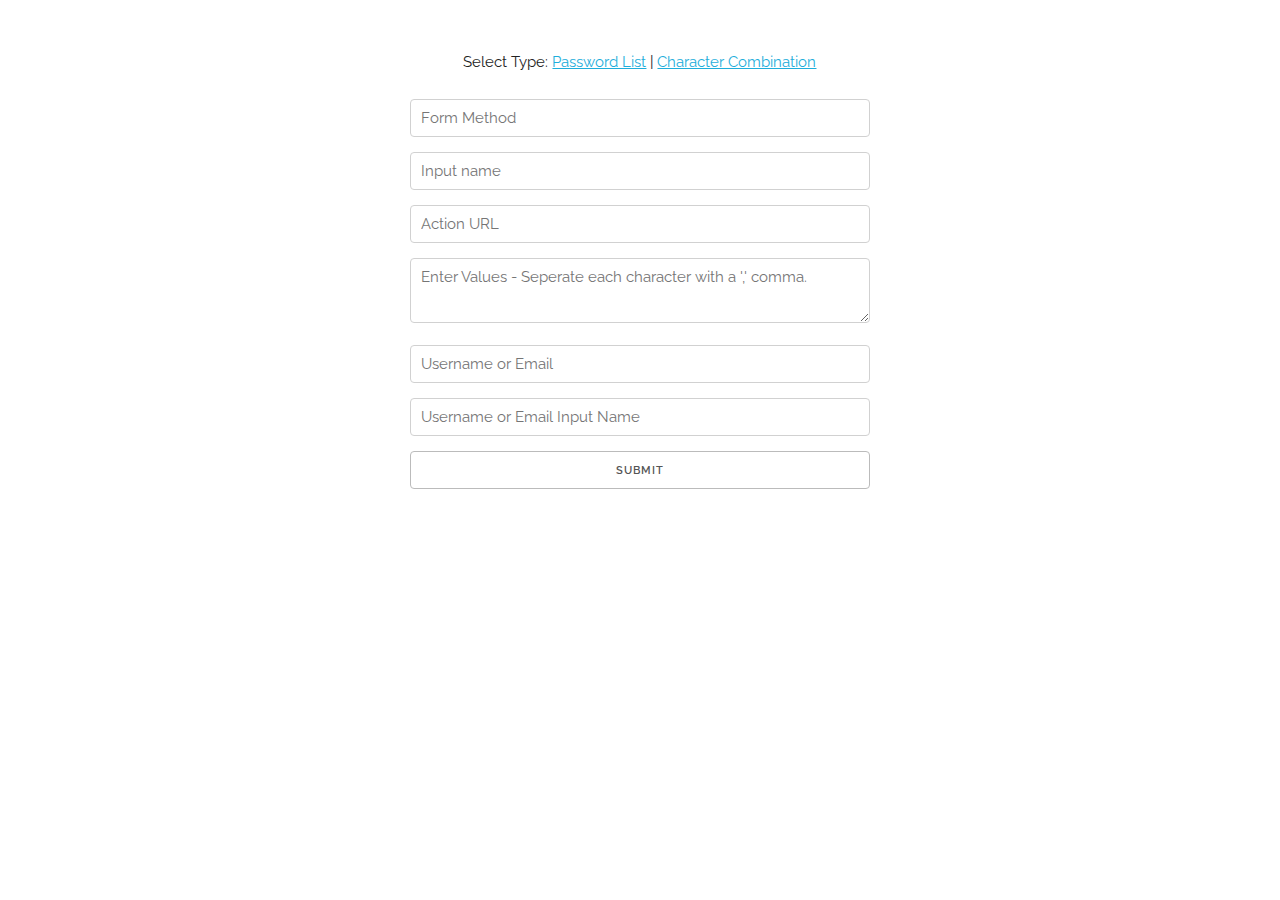
==== commit 49fed31d: "Update index.html" ====
--- a/index.html
+++ b/index.html
@@ -1,58 +1,101 @@
 <!DOCTYPE html>
-<html lang="en-us">
-  <head>
-    <meta charset="UTF-8">
-    <title>Simple-Bruteforce-Script by luqmanyasin</title>
-    <meta name="viewport" content="width=device-width, initial-scale=1">
-    <link rel="stylesheet" type="text/css" href="stylesheets/normalize.css" media="screen">
-    <link href='https://fonts.googleapis.com/css?family=Open+Sans:400,700' rel='stylesheet' type='text/css'>
-    <link rel="stylesheet" type="text/css" href="stylesheets/stylesheet.css" media="screen">
-    <link rel="stylesheet" type="text/css" href="stylesheets/github-light.css" media="screen">
-  </head>
-  <body>
-    <section class="page-header">
-      <h1 class="project-name">Simple-Bruteforce-Script</h1>
-      <h2 class="project-tagline">A Simple Bruteforce Script that runs using PHP and JavaScript</h2>
-      <a href="https://github.com/luqmanyasin/Simple-Bruteforce-Script" class="btn">View on GitHub</a>
-      <a href="https://github.com/luqmanyasin/Simple-Bruteforce-Script/zipball/master" class="btn">Download .zip</a>
-      <a href="https://github.com/luqmanyasin/Simple-Bruteforce-Script/tarball/master" class="btn">Download .tar.gz</a>
-    </section>
+<html lang="en">
+<head>
 
-    <section class="main-content">
-      <h1>
-<a id="simple-bruteforce-script" class="anchor" href="#simple-bruteforce-script" aria-hidden="true"><span aria-hidden="true" class="octicon octicon-link"></span></a>Simple-Bruteforce-Script</h1>
+  <!-- Basic Page Needs
+  –––––––––––––––––––––––––––––––––––––––––––––––––– -->
+  <meta charset="utf-8">
+  <title></title>
+  <meta name="description" content="">
+  <meta name="author" content="">
 
-<p><em>A Simple jQuery Powered Bruteforce Script</em></p>
+  <!-- Mobile Specific Metas
+  –––––––––––––––––––––––––––––––––––––––––––––––––– -->
+  <meta name="viewport" content="width=device-width, initial-scale=1">
 
-<hr>
+  <!-- FONT
+  –––––––––––––––––––––––––––––––––––––––––––––––––– -->
+  <link href="//fonts.googleapis.com/css?family=Raleway:400,300,600" rel="stylesheet" type="text/css">
 
-<p>This Script will, once completed run a set of characters or words through a selected form, through either an action or AJAX, depending on the script. It will then detect any submission it deems to be possibly successful.</p>
-<p><em>Live Preview: <a href="http://drogon.rawhost.net/~thinkte/rand-as/bruteforce/">http://drogon.rawhost.net/~thinkte/rand-as/bruteforce/</a></em></p>
-<p>Use the following inputs for type: Character Combination</p>
-<ul>
-  <li>Method:             Post</li>
-  <li>Input Name:         code</li>
-  <li>Action URL:         post.php</li>
-  <li>Values:             a,b,c,d</li>
-  <li>Username:           exampleUser</li>
-  <li>User Form Name:     user</li>
-</ul>
-<p>Use the following inputs for type: Password List</p>
-<ul>
-  <li>Method:             Post</li>
-  <li>Input Name:         code</li>
-  <li>Action URL:         post.php</li>
-  <li>Values:             test1,test2,test3,test4</li>
-  <li>Username:           exampleUser</li>
-  <li>User Form Name:     user</li>
-</ul>
-      <footer class="site-footer">
-        <span class="site-footer-owner"><a href="https://github.com/luqmanyasin/Simple-Bruteforce-Script">Simple-Bruteforce-Script</a> is maintained by <a href="https://github.com/luqmanyasin">Luqman Yasin</a>. | <a href="https://luqman.online/">Luqman.Online</a></span>
+  <!-- CSS
+  –––––––––––––––––––––––––––––––––––––––––––––––––– -->
+  <link rel="stylesheet" href="css/normalize.css">
+  <link rel="stylesheet" href="css/skeleton.css">
+  <style>
+    body { text-align:center; } 
+    form { transition: .2s; }
+    .float-top {position:fixed;top:10px;left:20px;}
+    .float-top.rght {position:fixed;top:10px;right:-700px;width: 40%;}
+    .top-1 {top:100px;}
+    .top-2 {top:200px;}
+    .top-3 {top:300px;}
+    .top-4 {top:400px;}
+    .top-5 {top:500px;}
+    .top-6 {top:600px;}
+    .top-7 {top:700px;}
+    .top-8 {top:800px;}
+    .top-9 {top:900px;}
+    .top-10 {top:1000px;}
+    .top-11 {top:1100px;}
+    .top-12 {top:1200px;}
+    .top-13 {top:1300px;}
+    .top-14 {top:1400px;}
+    .top-15 {top:1500px;}
+    .top-16 {top:1600px;}
+    .top-17 {top:1700px;}
+    .top-18 {top:1800px;}
+    .top-19 {top:1900px;}
+    .top-20 {top:2000px;}
+   </style>
 
-      </footer>
 
-    </section>
+</head>
+<body>
 
-  
-  </body>
+  <!-- Primary Page Layout
+  –––––––––––––––––––––––––––––––––––––––––––––––––– -->
+  <div class="container">
+    <div class="row">
+      <div class="offset-by-three one-half column" style="margin-top: 50px;">
+        <div class="forms">
+        </div>
+      </div>
+    </div>
+  </div>
+
+<script src="https://cdnjs.cloudflare.com/ajax/libs/jquery/2.2.1/jquery.min.js"></script>
+<script src="js/init.min.js"></script>
+<script>
+  var successArr 	= ['success', 'logged in', 'successful', 'welcome', 'hello', 'successfully', 'redirecting', 'please wait', '1', 'true']; // Array of keywords that could be interpreted as successful
+  var method 		= $_GET('m');
+  var action 		= decodeURIComponent($_GET('a'));
+  console.log(action);
+  var named 		= $_GET('n');
+  var user 		= $_GET('u');
+  var userFormName 	= $_GET('un');
+  var type 		= $_GET('type');
+  var name 		= $_GET('n');
+  var successArr 	= ['success', 'logged in', 'successful', 'welcome', 'hello', 'successfully', 'redirecting', 'please wait', user, 'hello '+user, 'welcome '+user, 'hello, '+user, 'welcome, '+user]; // Array of keywords that could be interpreted as successful bruteforce
+</script>
+<script>
+    var values = $_GET('values');
+    if(!named || !action || !method || !values){
+      $('.forms').append('<p>Select Type: <a href="" onclick="event.preventDefault(); var type=2; $(\'.tpe\').attr(\'value\',\'2\'); alert(\'Type set to Password List\'); $(\'.txtarea\').attr(\'placeholder\', \'Enter list - Seperate each password with a comma.\')">Password List</a> | <a href="" onclick="event.preventDefault(); $(\'.tpe\').attr(\'value\',\'1\'); var type=1; alert(\'Type set to Character Combination\'); $(\'.txtarea\').attr(\'placeholder\', \'Enter values- Seperate each character with a comma.\')">Character Combination</a></p><form action="" style="margin:0px auto" method="GET"><input type="text" name="m" placeholder="Form Method" class="u-full-width" /> <br /> <input type="text" name="n" placeholder="Input name" class="u-full-width" /> <br /> <input type="text" name="a" placeholder="Action URL" class="u-full-width" /> <br /> <textarea name="values" placeholder="Enter Values - Seperate each character with a \',\' comma." class="u-full-width txtarea" ></textarea> <input class="tpe" type="hidden" name="type" value="1" /><input type="text" name="u" placeholder="Username or Email" class="u-full-width"/> <input type="text" name="un" placeholder="Username or Email Input Name" class="u-full-width"/> <input type="submit"  class="u-full-width"/> </form>');
+      throw new Error("Requests not set");
+    }
+    $('.forms').append('<div class="countcont">Successfully submitted:  <span class="count">0</span> | Possible Successes: <span class="scount">0</span> </div> <a href="" class="suball">Submit All</a>');
+    var values = values.replace(/\%2C/g, ',');
+    var arrys = getComb(values, type);
+    $(arrys).each(function(){
+      var input = this;
+      var formd = "<form style='margin:50px auto'> <input type='text' value='"+input+"' class='value' name='"+name+"' disabled/> <input type='submit' value='Submit' class='sub' /> <br /> <span class='stuff'>Not Submitted</span></form>";
+      $('.forms').append(formd);
+    });
+
+</script>
+<script src="js/submit.min.js"></script>
+
+<!-- End Document
+  –––––––––––––––––––––––––––––––––––––––––––––––––– -->
+</body>
 </html>
--- a/css/skeleton.css
+++ b/css/skeleton.css
@@ -0,0 +1,474 @@
+/*
+* Skeleton V2.0.4
+* Copyright 2014, Dave Gamache
+* www.getskeleton.com
+* Free to use under the MIT license.
+* http://www.opensource.org/licenses/mit-license.php
+* 12/29/2014
+* Modifications Made over time.
+*/
+
+
+/* Table of contents
+––––––––––––––––––––––––––––––––––––––––––––––––––
+- Grid
+- Base Styles
+- Typography
+- Links
+- Buttons
+- Forms
+- Lists
+- Code
+- Tables
+- Spacing
+- Utilities
+- Clearing
+- Media Queries
+*/
+
+
+/* Grid
+–––––––––––––––––––––––––––––––––––––––––––––––––– */
+.container {
+  position: relative;
+  width: 100%;
+  max-width: 960px;
+  margin: 0 auto;
+  padding: 0 20px;
+  box-sizing: border-box; }
+.column,
+.columns {
+  width: 100%;
+  float: left;
+  box-sizing: border-box; }
+
+/* For devices larger than 400px */
+@media (min-width: 400px) {
+  .container {
+    width: 85%;
+    padding: 0; }
+}
+
+/* For devices larger than 750px */
+@media (min-width: 750px) {
+  .container {
+    width: 80%; }
+  .column,
+  .columns {
+    margin-left: 4%; }
+  .column:first-child,
+  .columns:first-child {
+    margin-left: 0; }
+
+  .one.column,
+  .one.columns                    { width: 4.66666666667%; }
+  .two.columns                    { width: 13.3333333333%; }
+  .three.columns                  { width: 22%;            }
+  .four.columns                   { width: 30.6666666667%; }
+  .five.columns                   { width: 39.3333333333%; }
+  .six.columns                    { width: 48%;            }
+  .seven.columns                  { width: 56.6666666667%; }
+  .eight.columns                  { width: 65.3333333333%; }
+  .nine.columns                   { width: 74.0%;          }
+  .ten.columns                    { width: 82.6666666667%; }
+  .eleven.columns                 { width: 91.3333333333%; }
+  .twelve.columns                 { width: 100%; margin-left: 0; }
+
+  .one-third.column               { width: 30.6666666667%; }
+  .two-thirds.column              { width: 65.3333333333%; }
+
+  .one-half.column                { width: 48%; }
+
+  /* Offsets */
+  .offset-by-one.column,
+  .offset-by-one.columns          { margin-left: 8.66666666667%; }
+  .offset-by-two.column,
+  .offset-by-two.columns          { margin-left: 17.3333333333%; }
+  .offset-by-three.column,
+  .offset-by-three.columns        { margin-left: 26%;            }
+  .offset-by-four.column,
+  .offset-by-four.columns         { margin-left: 34.6666666667%; }
+  .offset-by-five.column,
+  .offset-by-five.columns         { margin-left: 43.3333333333%; }
+  .offset-by-six.column,
+  .offset-by-six.columns          { margin-left: 52%;            }
+  .offset-by-seven.column,
+  .offset-by-seven.columns        { margin-left: 60.6666666667%; }
+  .offset-by-eight.column,
+  .offset-by-eight.columns        { margin-left: 69.3333333333%; }
+  .offset-by-nine.column,
+  .offset-by-nine.columns         { margin-left: 78.0%;          }
+  .offset-by-ten.column,
+  .offset-by-ten.columns          { margin-left: 86.6666666667%; }
+  .offset-by-eleven.column,
+  .offset-by-eleven.columns       { margin-left: 95.3333333333%; }
+
+  .offset-by-one-third.column,
+  .offset-by-one-third.columns    { margin-left: 34.6666666667%; }
+  .offset-by-two-thirds.column,
+  .offset-by-two-thirds.columns   { margin-left: 69.3333333333%; }
+
+  .offset-by-one-half.column,
+  .offset-by-one-half.columns     { margin-left: 52%; }
+
+}
+
+
+/* Base Styles
+–––––––––––––––––––––––––––––––––––––––––––––––––– */
+/* NOTE
+html is set to 62.5% so that all the REM measurements throughout Skeleton
+are based on 10px sizing. So basically 1.5rem = 15px :) */
+html {
+  font-size: 62.5%; }
+body {
+  font-size: 1.5em; /* currently ems cause chrome bug misinterpreting rems on body element */
+  line-height: 1.6;
+  font-weight: 400;
+  font-family: "Raleway", "HelveticaNeue", "Helvetica Neue", Helvetica, Arial, sans-serif;
+  color: #222; }
+
+
+/* Typography
+–––––––––––––––––––––––––––––––––––––––––––––––––– */
+h1, h2, h3, h4, h5, h6 {
+  margin-top: 0;
+  margin-bottom: 2rem;
+  font-weight: 300; }
+h1 { font-size: 4.0rem; line-height: 1.2;  letter-spacing: -.1rem;}
+h2 { font-size: 3.6rem; line-height: 1.25; letter-spacing: -.1rem; }
+h3 { font-size: 3.0rem; line-height: 1.3;  letter-spacing: -.1rem; }
+h4 { font-size: 2.4rem; line-height: 1.35; letter-spacing: -.08rem; }
+h5 { font-size: 1.8rem; line-height: 1.5;  letter-spacing: -.05rem; }
+h6 { font-size: 1.5rem; line-height: 1.6;  letter-spacing: 0; }
+
+/* Larger than phablet */
+@media (min-width: 550px) {
+  h1 { font-size: 5.0rem; }
+  h2 { font-size: 4.2rem; }
+  h3 { font-size: 3.6rem; }
+  h4 { font-size: 3.0rem; }
+  h5 { font-size: 2.4rem; }
+  h6 { font-size: 1.5rem; }
+}
+
+p {
+  margin-top: 0; }
+
+
+/* Links
+–––––––––––––––––––––––––––––––––––––––––––––––––– */
+a {
+  color: #1EAEDB; }
+a:hover {
+  color: #0FA0CE; }
+
+
+/* Buttons
+–––––––––––––––––––––––––––––––––––––––––––––––––– */
+.button,
+button,
+input[type="submit"],
+input[type="reset"],
+input[type="button"] {
+  display: inline-block;
+  height: 38px;
+  padding: 0 30px;
+  color: #555;
+  text-align: center;
+  font-size: 11px;
+  font-weight: 600;
+  line-height: 38px;
+  letter-spacing: .1rem;
+  text-transform: uppercase;
+  text-decoration: none;
+  white-space: nowrap;
+  background-color: transparent;
+  border-radius: 4px;
+  border: 1px solid #bbb;
+  cursor: pointer;
+  box-sizing: border-box; }
+.button:hover,
+button:hover,
+input[type="submit"]:hover,
+input[type="reset"]:hover,
+input[type="button"]:hover,
+.button:focus,
+button:focus,
+input[type="submit"]:focus,
+input[type="reset"]:focus,
+input[type="button"]:focus {
+  color: #333;
+  border-color: #888;
+  outline: 0; }
+.button.button-primary,
+button.button-primary,
+input[type="submit"].button-primary,
+input[type="reset"].button-primary,
+input[type="button"].button-primary {
+  color: #FFF;
+  background-color: #33C3F0;
+  border-color: #33C3F0; }
+.button.button-primary:hover,
+button.button-primary:hover,
+input[type="submit"].button-primary:hover,
+input[type="reset"].button-primary:hover,
+input[type="button"].button-primary:hover,
+.button.button-primary:focus,
+button.button-primary:focus,
+input[type="submit"].button-primary:focus,
+input[type="reset"].button-primary:focus,
+input[type="button"].button-primary:focus {
+  color: #FFF;
+  background-color: #1EAEDB;
+  border-color: #1EAEDB; }
+
+
+/* Forms
+–––––––––––––––––––––––––––––––––––––––––––––––––– */
+input[type="email"],
+input[type="number"],
+input[type="search"],
+input[type="text"],
+input[type="tel"],
+input[type="url"],
+input[type="password"],
+textarea,
+select {
+  height: 38px;
+  padding: 6px 10px; /* The 6px vertically centers text on FF, ignored by Webkit */
+  background-color: #fff;
+  border: 1px solid #D1D1D1;
+  border-radius: 4px;
+  box-shadow: none;
+  box-sizing: border-box; }
+/* Removes awkward default styles on some inputs for iOS */
+input[type="email"],
+input[type="number"],
+input[type="search"],
+input[type="text"],
+input[type="tel"],
+input[type="url"],
+input[type="password"],
+textarea {
+  -webkit-appearance: none;
+     -moz-appearance: none;
+          appearance: none; }
+textarea {
+  min-height: 65px;
+  padding-top: 6px;
+  padding-bottom: 6px; }
+input[type="email"]:focus,
+input[type="number"]:focus,
+input[type="search"]:focus,
+input[type="text"]:focus,
+input[type="tel"]:focus,
+input[type="url"]:focus,
+input[type="password"]:focus,
+textarea:focus,
+select:focus {
+  border: 1px solid #33C3F0;
+  outline: 0; }
+label,
+legend {
+  display: block;
+  margin-bottom: .5rem;
+  font-weight: 600; }
+fieldset {
+  padding: 0;
+  border-width: 0; }
+input[type="checkbox"],
+input[type="radio"] {
+  display: inline; }
+label > .label-body {
+  display: inline-block;
+  margin-left: .5rem;
+  font-weight: normal; }
+
+
+/* Lists
+–––––––––––––––––––––––––––––––––––––––––––––––––– */
+ul {
+  list-style: circle inside; }
+ol {
+  list-style: decimal inside; }
+ol, ul {
+  padding-left: 0;
+  margin-top: 0; }
+ul ul,
+ul ol,
+ol ol,
+ol ul {
+  margin: 1.5rem 0 1.5rem 3rem;
+  font-size: 90%; }
+li {
+  margin-bottom: 1rem; }
+
+
+/* Code
+–––––––––––––––––––––––––––––––––––––––––––––––––– */
+code {
+  padding: .2rem .5rem;
+  margin: 0 .2rem;
+  font-size: 90%;
+  white-space: nowrap;
+  background: #F1F1F1;
+  border: 1px solid #E1E1E1;
+  border-radius: 4px; }
+pre > code {
+  display: block;
+  padding: 1rem 1.5rem;
+  white-space: pre; }
+
+
+/* Tables
+–––––––––––––––––––––––––––––––––––––––––––––––––– */
+th,
+td {
+  padding: 12px 15px;
+  text-align: left;
+  border-bottom: 1px solid #E1E1E1; }
+th:first-child,
+td:first-child {
+  padding-left: 0; }
+th:last-child,
+td:last-child {
+  padding-right: 0; }
+
+
+/* Spacing
+–––––––––––––––––––––––––––––––––––––––––––––––––– */
+button,
+.button {
+  margin-bottom: 1rem; }
+input,
+textarea,
+select,
+fieldset {
+  margin-bottom: 1.5rem; }
+pre,
+blockquote,
+dl,
+figure,
+table,
+p,
+ul,
+ol,
+form {
+  margin-bottom: 2.5rem; }
+
+
+/* Utilities
+–––––––––––––––––––––––––––––––––––––––––––––––––– */
+.u-full-width {
+  width: 100%;
+  box-sizing: border-box; }
+.u-max-full-width {
+  max-width: 100%;
+  box-sizing: border-box; }
+.u-pull-right {
+  float: right; }
+.u-pull-left {
+  float: left; }
+
+
+/* Misc
+–––––––––––––––––––––––––––––––––––––––––––––––––– */
+hr {
+  margin-top: 3rem;
+  margin-bottom: 3.5rem;
+  border-width: 0;
+  border-top: 1px solid #E1E1E1; }
+
+
+/* Clearing
+–––––––––––––––––––––––––––––––––––––––––––––––––– */
+
+/* Self Clearing Goodness */
+.container:after,
+.row:after,
+.u-cf {
+  content: "";
+  display: table;
+  clear: both; }
+/* Responsive Navigation - LY
+–––––––––––––––––––––––––––––––––––––––––––––––––– */
+nav ul {
+  float:left;
+  background:#2c2c2c;
+  width:100%;
+  margin-top:-5px;
+  margin-bottom:0;
+  list-style-type:none;
+}
+nav ul li {
+  float:left;
+  margin:0;
+}
+nav ul li a {
+  display:block;
+  height:3em;
+  line-height:3em;
+  padding:0 10px;
+}
+nav ul li a:hover {
+  background:rgba(255,255,255,.1);
+}
+
+nav ul span.mbtn {
+  display: none;
+}
+@media (min-width: 751px) {
+nav ul span.hld {
+  display: block !important;
+}
+}
+@media (max-width: 750px) {
+nav ul li.u-pull-right { float:left; }
+nav ul li { float:none !important; }
+//nav ul span.hld { display:none; }
+nav ul span.mbtn {
+  content: "";
+  display: block;
+  width: 2em;
+  margin-left:10px;
+  margin-top:.5em;
+  height: 2em;
+  cursor:pointer;
+  position: relative;
+  background: linear-gradient(
+    to bottom, 
+    #eee, #eee 20%, 
+    rgba(0,0,0,0) 20%, rgba(0,0,0,0) 40%, 
+    #eee 40%, #eee 60%, 
+    rgba(0,0,0,0) 60%, rgba(0,0,0,0) 80%, 
+    #eee 80%, #eee 100%
+  );
+}
+nav ul { min-height:3em; }
+}
+
+/* Media Queries
+–––––––––––––––––––––––––––––––––––––––––––––––––– */
+/*
+Note: The best way to structure the use of media queries is to create the queries
+near the relevant code. For example, if you wanted to change the styles for buttons
+on small devices, paste the mobile query code up in the buttons section and style it
+there.
+*/
+
+
+/* Larger than mobile */
+@media (min-width: 400px) {}
+
+/* Larger than phablet (also point when grid becomes active) */
+@media (min-width: 550px) {}
+
+/* Larger than tablet */
+@media (min-width: 750px) {}
+
+/* Larger than desktop */
+@media (min-width: 1000px) {}
+
+/* Larger than Desktop HD */
+@media (min-width: 1200px) {}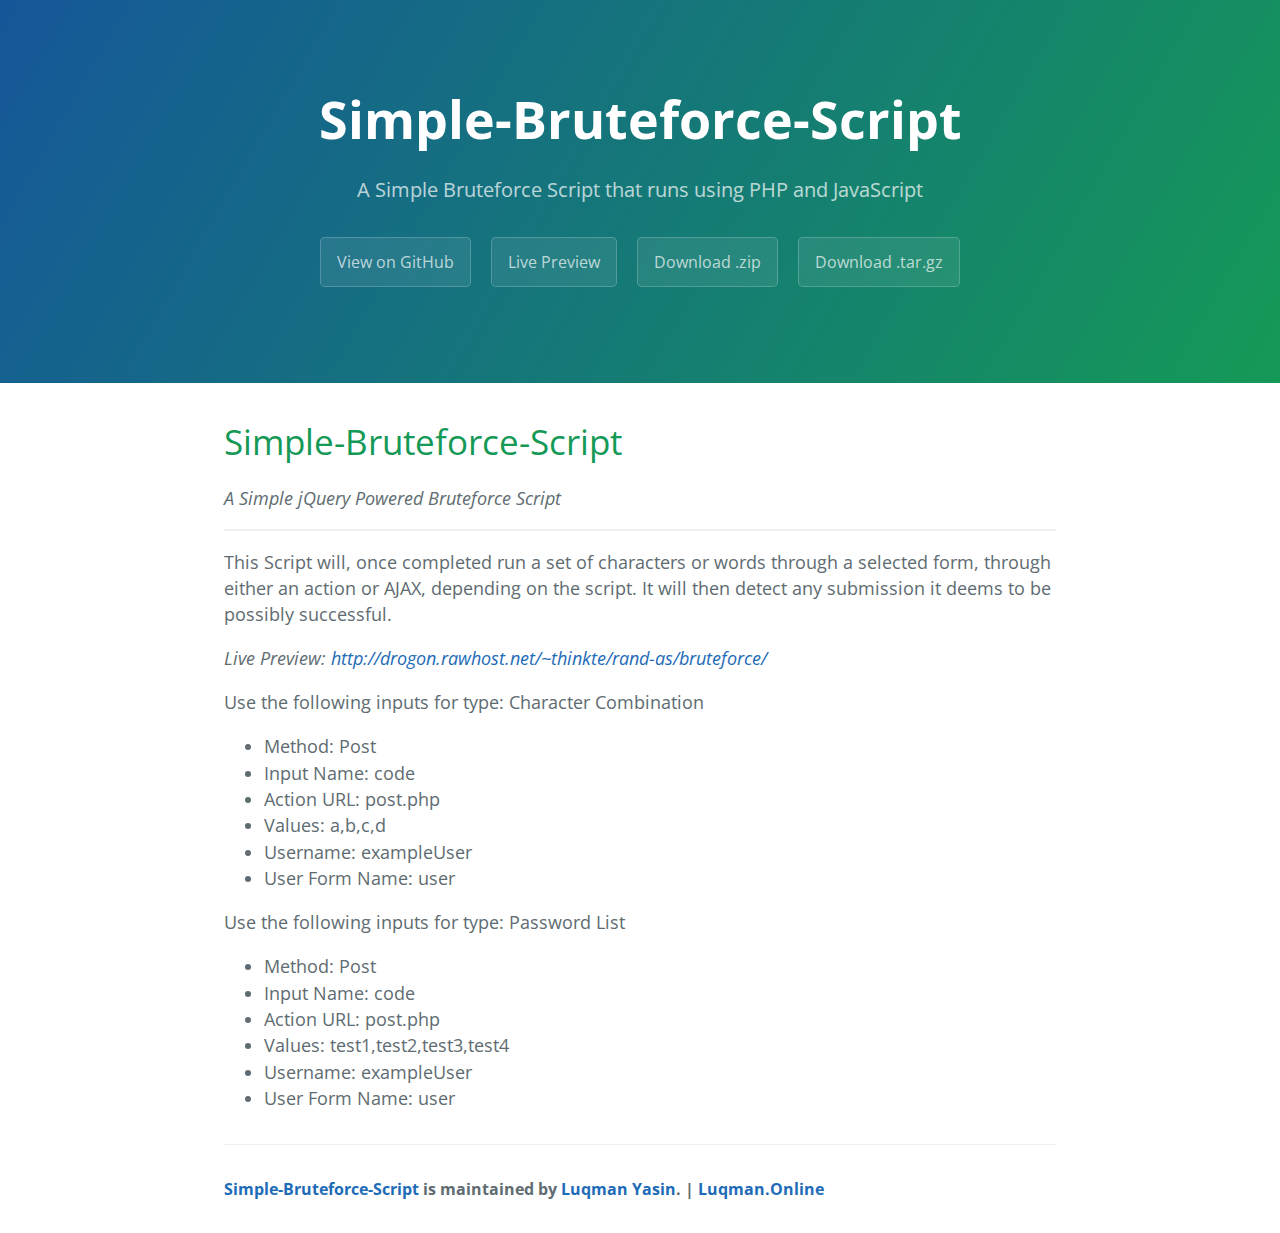
==== commit e0066c39: "Update index.html" ====
--- a/index.html
+++ b/index.html
@@ -1,101 +1,59 @@
 <!DOCTYPE html>
-<html lang="en">
-<head>
+<html lang="en-us">
+  <head>
+    <meta charset="UTF-8">
+    <title>Simple-Bruteforce-Script by luqmanyasin</title>
+    <meta name="viewport" content="width=device-width, initial-scale=1">
+    <link rel="stylesheet" type="text/css" href="stylesheets/normalize.css" media="screen">
+    <link href='https://fonts.googleapis.com/css?family=Open+Sans:400,700' rel='stylesheet' type='text/css'>
+    <link rel="stylesheet" type="text/css" href="stylesheets/stylesheet.css" media="screen">
+    <link rel="stylesheet" type="text/css" href="stylesheets/github-light.css" media="screen">
+  </head>
+  <body>
+    <section class="page-header">
+      <h1 class="project-name">Simple-Bruteforce-Script</h1>
+      <h2 class="project-tagline">A Simple Bruteforce Script that runs using PHP and JavaScript</h2>
+      <a href="https://github.com/luqmanyasin/Simple-Bruteforce-Script" class="btn">View on GitHub</a>
+      <a href="http://drogon.rawhost.net/~thinkte/rand-as/bruteforce/" class="btn">Live Preview</a>
+      <a href="https://github.com/luqmanyasin/Simple-Bruteforce-Script/zipball/master" class="btn">Download .zip</a>
+      <a href="https://github.com/luqmanyasin/Simple-Bruteforce-Script/tarball/master" class="btn">Download .tar.gz</a>
+    </section>
 
-  <!-- Basic Page Needs
-  –––––––––––––––––––––––––––––––––––––––––––––––––– -->
-  <meta charset="utf-8">
-  <title></title>
-  <meta name="description" content="">
-  <meta name="author" content="">
+    <section class="main-content">
+      <h1>
+<a id="simple-bruteforce-script" class="anchor" href="#simple-bruteforce-script" aria-hidden="true"><span aria-hidden="true" class="octicon octicon-link"></span></a>Simple-Bruteforce-Script</h1>
 
-  <!-- Mobile Specific Metas
-  –––––––––––––––––––––––––––––––––––––––––––––––––– -->
-  <meta name="viewport" content="width=device-width, initial-scale=1">
+<p><em>A Simple jQuery Powered Bruteforce Script</em></p>
 
-  <!-- FONT
-  –––––––––––––––––––––––––––––––––––––––––––––––––– -->
-  <link href="//fonts.googleapis.com/css?family=Raleway:400,300,600" rel="stylesheet" type="text/css">
+<hr>
 
-  <!-- CSS
-  –––––––––––––––––––––––––––––––––––––––––––––––––– -->
-  <link rel="stylesheet" href="css/normalize.css">
-  <link rel="stylesheet" href="css/skeleton.css">
-  <style>
-    body { text-align:center; } 
-    form { transition: .2s; }
-    .float-top {position:fixed;top:10px;left:20px;}
-    .float-top.rght {position:fixed;top:10px;right:-700px;width: 40%;}
-    .top-1 {top:100px;}
-    .top-2 {top:200px;}
-    .top-3 {top:300px;}
-    .top-4 {top:400px;}
-    .top-5 {top:500px;}
-    .top-6 {top:600px;}
-    .top-7 {top:700px;}
-    .top-8 {top:800px;}
-    .top-9 {top:900px;}
-    .top-10 {top:1000px;}
-    .top-11 {top:1100px;}
-    .top-12 {top:1200px;}
-    .top-13 {top:1300px;}
-    .top-14 {top:1400px;}
-    .top-15 {top:1500px;}
-    .top-16 {top:1600px;}
-    .top-17 {top:1700px;}
-    .top-18 {top:1800px;}
-    .top-19 {top:1900px;}
-    .top-20 {top:2000px;}
-   </style>
+<p>This Script will, once completed run a set of characters or words through a selected form, through either an action or AJAX, depending on the script. It will then detect any submission it deems to be possibly successful.</p>
+<p><em>Live Preview: <a href="http://drogon.rawhost.net/~thinkte/rand-as/bruteforce/">http://drogon.rawhost.net/~thinkte/rand-as/bruteforce/</a></em></p>
+<p>Use the following inputs for type: Character Combination</p>
+<ul>
+  <li>Method:             Post</li>
+  <li>Input Name:         code</li>
+  <li>Action URL:         post.php</li>
+  <li>Values:             a,b,c,d</li>
+  <li>Username:           exampleUser</li>
+  <li>User Form Name:     user</li>
+</ul>
+<p>Use the following inputs for type: Password List</p>
+<ul>
+  <li>Method:             Post</li>
+  <li>Input Name:         code</li>
+  <li>Action URL:         post.php</li>
+  <li>Values:             test1,test2,test3,test4</li>
+  <li>Username:           exampleUser</li>
+  <li>User Form Name:     user</li>
+</ul>
+      <footer class="site-footer">
+        <span class="site-footer-owner"><a href="https://github.com/luqmanyasin/Simple-Bruteforce-Script">Simple-Bruteforce-Script</a> is maintained by <a href="https://github.com/luqmanyasin">Luqman Yasin</a>. | <a href="https://luqman.online/">Luqman.Online</a></span>
 
+      </footer>
 
-</head>
-<body>
+    </section>
 
-  <!-- Primary Page Layout
-  –––––––––––––––––––––––––––––––––––––––––––––––––– -->
-  <div class="container">
-    <div class="row">
-      <div class="offset-by-three one-half column" style="margin-top: 50px;">
-        <div class="forms">
-        </div>
-      </div>
-    </div>
-  </div>
-
-<script src="https://cdnjs.cloudflare.com/ajax/libs/jquery/2.2.1/jquery.min.js"></script>
-<script src="js/init.min.js"></script>
-<script>
-  var successArr 	= ['success', 'logged in', 'successful', 'welcome', 'hello', 'successfully', 'redirecting', 'please wait', '1', 'true']; // Array of keywords that could be interpreted as successful
-  var method 		= $_GET('m');
-  var action 		= decodeURIComponent($_GET('a'));
-  console.log(action);
-  var named 		= $_GET('n');
-  var user 		= $_GET('u');
-  var userFormName 	= $_GET('un');
-  var type 		= $_GET('type');
-  var name 		= $_GET('n');
-  var successArr 	= ['success', 'logged in', 'successful', 'welcome', 'hello', 'successfully', 'redirecting', 'please wait', user, 'hello '+user, 'welcome '+user, 'hello, '+user, 'welcome, '+user]; // Array of keywords that could be interpreted as successful bruteforce
-</script>
-<script>
-    var values = $_GET('values');
-    if(!named || !action || !method || !values){
-      $('.forms').append('<p>Select Type: <a href="" onclick="event.preventDefault(); var type=2; $(\'.tpe\').attr(\'value\',\'2\'); alert(\'Type set to Password List\'); $(\'.txtarea\').attr(\'placeholder\', \'Enter list - Seperate each password with a comma.\')">Password List</a> | <a href="" onclick="event.preventDefault(); $(\'.tpe\').attr(\'value\',\'1\'); var type=1; alert(\'Type set to Character Combination\'); $(\'.txtarea\').attr(\'placeholder\', \'Enter values- Seperate each character with a comma.\')">Character Combination</a></p><form action="" style="margin:0px auto" method="GET"><input type="text" name="m" placeholder="Form Method" class="u-full-width" /> <br /> <input type="text" name="n" placeholder="Input name" class="u-full-width" /> <br /> <input type="text" name="a" placeholder="Action URL" class="u-full-width" /> <br /> <textarea name="values" placeholder="Enter Values - Seperate each character with a \',\' comma." class="u-full-width txtarea" ></textarea> <input class="tpe" type="hidden" name="type" value="1" /><input type="text" name="u" placeholder="Username or Email" class="u-full-width"/> <input type="text" name="un" placeholder="Username or Email Input Name" class="u-full-width"/> <input type="submit"  class="u-full-width"/> </form>');
-      throw new Error("Requests not set");
-    }
-    $('.forms').append('<div class="countcont">Successfully submitted:  <span class="count">0</span> | Possible Successes: <span class="scount">0</span> </div> <a href="" class="suball">Submit All</a>');
-    var values = values.replace(/\%2C/g, ',');
-    var arrys = getComb(values, type);
-    $(arrys).each(function(){
-      var input = this;
-      var formd = "<form style='margin:50px auto'> <input type='text' value='"+input+"' class='value' name='"+name+"' disabled/> <input type='submit' value='Submit' class='sub' /> <br /> <span class='stuff'>Not Submitted</span></form>";
-      $('.forms').append(formd);
-    });
-
-</script>
-<script src="js/submit.min.js"></script>
-
-<!-- End Document
-  –––––––––––––––––––––––––––––––––––––––––––––––––– -->
-</body>
+  
+  </body>
 </html>
--- a/stylesheets/stylesheet.css
+++ b/stylesheets/stylesheet.css
@@ -0,0 +1,245 @@
+* {
+  box-sizing: border-box; }
+
+body {
+  padding: 0;
+  margin: 0;
+  font-family: "Open Sans", "Helvetica Neue", Helvetica, Arial, sans-serif;
+  font-size: 16px;
+  line-height: 1.5;
+  color: #606c71; }
+
+a {
+  color: #1e6bb8;
+  text-decoration: none; }
+  a:hover {
+    text-decoration: underline; }
+
+.btn {
+  display: inline-block;
+  margin-bottom: 1rem;
+  color: rgba(255, 255, 255, 0.7);
+  background-color: rgba(255, 255, 255, 0.08);
+  border-color: rgba(255, 255, 255, 0.2);
+  border-style: solid;
+  border-width: 1px;
+  border-radius: 0.3rem;
+  transition: color 0.2s, background-color 0.2s, border-color 0.2s; }
+  .btn + .btn {
+    margin-left: 1rem; }
+
+.btn:hover {
+  color: rgba(255, 255, 255, 0.8);
+  text-decoration: none;
+  background-color: rgba(255, 255, 255, 0.2);
+  border-color: rgba(255, 255, 255, 0.3); }
+
+@media screen and (min-width: 64em) {
+  .btn {
+    padding: 0.75rem 1rem; } }
+
+@media screen and (min-width: 42em) and (max-width: 64em) {
+  .btn {
+    padding: 0.6rem 0.9rem;
+    font-size: 0.9rem; } }
+
+@media screen and (max-width: 42em) {
+  .btn {
+    display: block;
+    width: 100%;
+    padding: 0.75rem;
+    font-size: 0.9rem; }
+    .btn + .btn {
+      margin-top: 1rem;
+      margin-left: 0; } }
+
+.page-header {
+  color: #fff;
+  text-align: center;
+  background-color: #159957;
+  background-image: linear-gradient(120deg, #155799, #159957); }
+
+@media screen and (min-width: 64em) {
+  .page-header {
+    padding: 5rem 6rem; } }
+
+@media screen and (min-width: 42em) and (max-width: 64em) {
+  .page-header {
+    padding: 3rem 4rem; } }
+
+@media screen and (max-width: 42em) {
+  .page-header {
+    padding: 2rem 1rem; } }
+
+.project-name {
+  margin-top: 0;
+  margin-bottom: 0.1rem; }
+
+@media screen and (min-width: 64em) {
+  .project-name {
+    font-size: 3.25rem; } }
+
+@media screen and (min-width: 42em) and (max-width: 64em) {
+  .project-name {
+    font-size: 2.25rem; } }
+
+@media screen and (max-width: 42em) {
+  .project-name {
+    font-size: 1.75rem; } }
+
+.project-tagline {
+  margin-bottom: 2rem;
+  font-weight: normal;
+  opacity: 0.7; }
+
+@media screen and (min-width: 64em) {
+  .project-tagline {
+    font-size: 1.25rem; } }
+
+@media screen and (min-width: 42em) and (max-width: 64em) {
+  .project-tagline {
+    font-size: 1.15rem; } }
+
+@media screen and (max-width: 42em) {
+  .project-tagline {
+    font-size: 1rem; } }
+
+.main-content :first-child {
+  margin-top: 0; }
+.main-content img {
+  max-width: 100%; }
+.main-content h1, .main-content h2, .main-content h3, .main-content h4, .main-content h5, .main-content h6 {
+  margin-top: 2rem;
+  margin-bottom: 1rem;
+  font-weight: normal;
+  color: #159957; }
+.main-content p {
+  margin-bottom: 1em; }
+.main-content code {
+  padding: 2px 4px;
+  font-family: Consolas, "Liberation Mono", Menlo, Courier, monospace;
+  font-size: 0.9rem;
+  color: #383e41;
+  background-color: #f3f6fa;
+  border-radius: 0.3rem; }
+.main-content pre {
+  padding: 0.8rem;
+  margin-top: 0;
+  margin-bottom: 1rem;
+  font: 1rem Consolas, "Liberation Mono", Menlo, Courier, monospace;
+  color: #567482;
+  word-wrap: normal;
+  background-color: #f3f6fa;
+  border: solid 1px #dce6f0;
+  border-radius: 0.3rem; }
+  .main-content pre > code {
+    padding: 0;
+    margin: 0;
+    font-size: 0.9rem;
+    color: #567482;
+    word-break: normal;
+    white-space: pre;
+    background: transparent;
+    border: 0; }
+.main-content .highlight {
+  margin-bottom: 1rem; }
+  .main-content .highlight pre {
+    margin-bottom: 0;
+    word-break: normal; }
+.main-content .highlight pre, .main-content pre {
+  padding: 0.8rem;
+  overflow: auto;
+  font-size: 0.9rem;
+  line-height: 1.45;
+  border-radius: 0.3rem; }
+.main-content pre code, .main-content pre tt {
+  display: inline;
+  max-width: initial;
+  padding: 0;
+  margin: 0;
+  overflow: initial;
+  line-height: inherit;
+  word-wrap: normal;
+  background-color: transparent;
+  border: 0; }
+  .main-content pre code:before, .main-content pre code:after, .main-content pre tt:before, .main-content pre tt:after {
+    content: normal; }
+.main-content ul, .main-content ol {
+  margin-top: 0; }
+.main-content blockquote {
+  padding: 0 1rem;
+  margin-left: 0;
+  color: #819198;
+  border-left: 0.3rem solid #dce6f0; }
+  .main-content blockquote > :first-child {
+    margin-top: 0; }
+  .main-content blockquote > :last-child {
+    margin-bottom: 0; }
+.main-content table {
+  display: block;
+  width: 100%;
+  overflow: auto;
+  word-break: normal;
+  word-break: keep-all; }
+  .main-content table th {
+    font-weight: bold; }
+  .main-content table th, .main-content table td {
+    padding: 0.5rem 1rem;
+    border: 1px solid #e9ebec; }
+.main-content dl {
+  padding: 0; }
+  .main-content dl dt {
+    padding: 0;
+    margin-top: 1rem;
+    font-size: 1rem;
+    font-weight: bold; }
+  .main-content dl dd {
+    padding: 0;
+    margin-bottom: 1rem; }
+.main-content hr {
+  height: 2px;
+  padding: 0;
+  margin: 1rem 0;
+  background-color: #eff0f1;
+  border: 0; }
+
+@media screen and (min-width: 64em) {
+  .main-content {
+    max-width: 64rem;
+    padding: 2rem 6rem;
+    margin: 0 auto;
+    font-size: 1.1rem; } }
+
+@media screen and (min-width: 42em) and (max-width: 64em) {
+  .main-content {
+    padding: 2rem 4rem;
+    font-size: 1.1rem; } }
+
+@media screen and (max-width: 42em) {
+  .main-content {
+    padding: 2rem 1rem;
+    font-size: 1rem; } }
+
+.site-footer {
+  padding-top: 2rem;
+  margin-top: 2rem;
+  border-top: solid 1px #eff0f1; }
+
+.site-footer-owner {
+  display: block;
+  font-weight: bold; }
+
+.site-footer-credits {
+  color: #819198; }
+
+@media screen and (min-width: 64em) {
+  .site-footer {
+    font-size: 1rem; } }
+
+@media screen and (min-width: 42em) and (max-width: 64em) {
+  .site-footer {
+    font-size: 1rem; } }
+
+@media screen and (max-width: 42em) {
+  .site-footer {
+    font-size: 0.9rem; } }
--- a/stylesheets/github-light.css
+++ b/stylesheets/github-light.css
@@ -0,0 +1,116 @@
+/*
+   Copyright 2014 GitHub Inc.
+
+   Licensed under the Apache License, Version 2.0 (the "License");
+   you may not use this file except in compliance with the License.
+   You may obtain a copy of the License at
+
+       http://www.apache.org/licenses/LICENSE-2.0
+
+   Unless required by applicable law or agreed to in writing, software
+   distributed under the License is distributed on an "AS IS" BASIS,
+   WITHOUT WARRANTIES OR CONDITIONS OF ANY KIND, either express or implied.
+   See the License for the specific language governing permissions and
+   limitations under the License.
+
+*/
+
+.pl-c /* comment */ {
+  color: #969896;
+}
+
+.pl-c1      /* constant, markup.raw, meta.diff.header, meta.module-reference, meta.property-name, support, support.constant, support.variable, variable.other.constant */,
+.pl-s .pl-v /* string variable */ {
+  color: #0086b3;
+}
+
+.pl-e  /* entity */,
+.pl-en /* entity.name */ {
+  color: #795da3;
+}
+
+.pl-s .pl-s1 /* string source */,
+.pl-smi      /* storage.modifier.import, storage.modifier.package, storage.type.java, variable.other, variable.parameter.function */ {
+  color: #333;
+}
+
+.pl-ent /* entity.name.tag */ {
+  color: #63a35c;
+}
+
+.pl-k /* keyword, storage, storage.type */ {
+  color: #a71d5d;
+}
+
+.pl-pds              /* punctuation.definition.string, string.regexp.character-class */,
+.pl-s                /* string */,
+.pl-s .pl-pse .pl-s1 /* string punctuation.section.embedded source */,
+.pl-sr               /* string.regexp */,
+.pl-sr .pl-cce       /* string.regexp constant.character.escape */,
+.pl-sr .pl-sra       /* string.regexp string.regexp.arbitrary-repitition */,
+.pl-sr .pl-sre       /* string.regexp source.ruby.embedded */ {
+  color: #183691;
+}
+
+.pl-v /* variable */ {
+  color: #ed6a43;
+}
+
+.pl-id /* invalid.deprecated */ {
+  color: #b52a1d;
+}
+
+.pl-ii /* invalid.illegal */ {
+  background-color: #b52a1d;
+  color: #f8f8f8;
+}
+
+.pl-sr .pl-cce /* string.regexp constant.character.escape */ {
+  color: #63a35c;
+  font-weight: bold;
+}
+
+.pl-ml /* markup.list */ {
+  color: #693a17;
+}
+
+.pl-mh        /* markup.heading */,
+.pl-mh .pl-en /* markup.heading entity.name */,
+.pl-ms        /* meta.separator */ {
+  color: #1d3e81;
+  font-weight: bold;
+}
+
+.pl-mq /* markup.quote */ {
+  color: #008080;
+}
+
+.pl-mi /* markup.italic */ {
+  color: #333;
+  font-style: italic;
+}
+
+.pl-mb /* markup.bold */ {
+  color: #333;
+  font-weight: bold;
+}
+
+.pl-md /* markup.deleted, meta.diff.header.from-file */ {
+  background-color: #ffecec;
+  color: #bd2c00;
+}
+
+.pl-mi1 /* markup.inserted, meta.diff.header.to-file */ {
+  background-color: #eaffea;
+  color: #55a532;
+}
+
+.pl-mdr /* meta.diff.range */ {
+  color: #795da3;
+  font-weight: bold;
+}
+
+.pl-mo /* meta.output */ {
+  color: #1d3e81;
+}
+
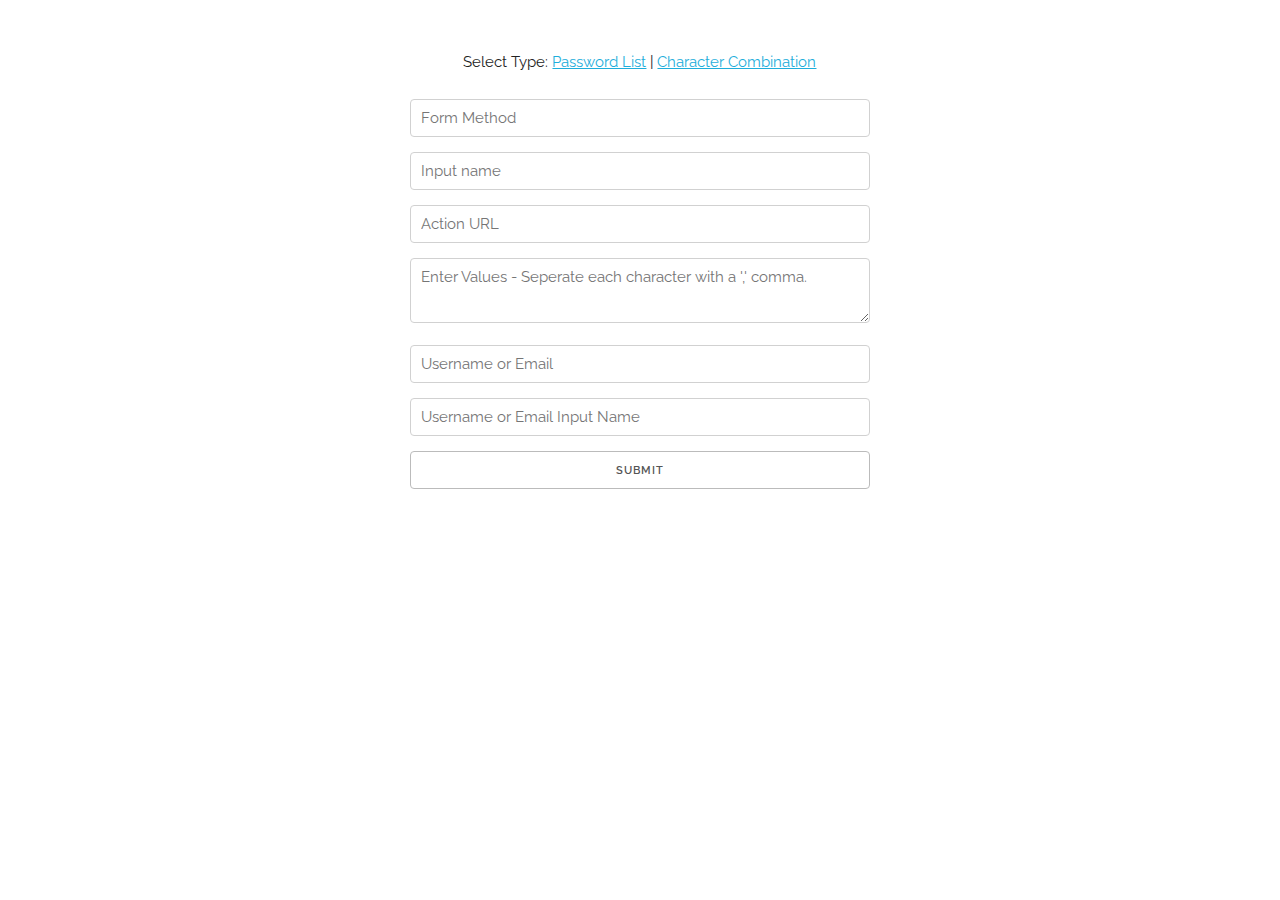
==== commit a35f0f71: "Update index.html" ====
--- a/index.html
+++ b/index.html
@@ -1,59 +1,86 @@
 <!DOCTYPE html>
-<html lang="en-us">
-  <head>
-    <meta charset="UTF-8">
-    <title>Simple-Bruteforce-Script by luqmanyasin</title>
-    <meta name="viewport" content="width=device-width, initial-scale=1">
-    <link rel="stylesheet" type="text/css" href="stylesheets/normalize.css" media="screen">
-    <link href='https://fonts.googleapis.com/css?family=Open+Sans:400,700' rel='stylesheet' type='text/css'>
-    <link rel="stylesheet" type="text/css" href="stylesheets/stylesheet.css" media="screen">
-    <link rel="stylesheet" type="text/css" href="stylesheets/github-light.css" media="screen">
-  </head>
-  <body>
-    <section class="page-header">
-      <h1 class="project-name">Simple-Bruteforce-Script</h1>
-      <h2 class="project-tagline">A Simple Bruteforce Script that runs using PHP and JavaScript</h2>
-      <a href="https://github.com/luqmanyasin/Simple-Bruteforce-Script" class="btn">View on GitHub</a>
-      <a href="http://drogon.rawhost.net/~thinkte/rand-as/bruteforce/" class="btn">Live Preview</a>
-      <a href="https://github.com/luqmanyasin/Simple-Bruteforce-Script/zipball/master" class="btn">Download .zip</a>
-      <a href="https://github.com/luqmanyasin/Simple-Bruteforce-Script/tarball/master" class="btn">Download .tar.gz</a>
-    </section>
+<html lang="en">
+<head>
 
-    <section class="main-content">
-      <h1>
-<a id="simple-bruteforce-script" class="anchor" href="#simple-bruteforce-script" aria-hidden="true"><span aria-hidden="true" class="octicon octicon-link"></span></a>Simple-Bruteforce-Script</h1>
+  <!-- Basic Page Needs
+  –––––––––––––––––––––––––––––––––––––––––––––––––– -->
+  <meta charset="utf-8">
+  <title></title>
+  <meta name="description" content="">
+  <meta name="author" content="">
 
-<p><em>A Simple jQuery Powered Bruteforce Script</em></p>
+  <!-- Mobile Specific Metas
+  –––––––––––––––––––––––––––––––––––––––––––––––––– -->
+  <meta name="viewport" content="width=device-width, initial-scale=1">
 
-<hr>
+  <!-- FONT
+  –––––––––––––––––––––––––––––––––––––––––––––––––– -->
+  <link href="//fonts.googleapis.com/css?family=Raleway:400,300,600" rel="stylesheet" type="text/css">
 
-<p>This Script will, once completed run a set of characters or words through a selected form, through either an action or AJAX, depending on the script. It will then detect any submission it deems to be possibly successful.</p>
-<p><em>Live Preview: <a href="http://drogon.rawhost.net/~thinkte/rand-as/bruteforce/">http://drogon.rawhost.net/~thinkte/rand-as/bruteforce/</a></em></p>
-<p>Use the following inputs for type: Character Combination</p>
-<ul>
-  <li>Method:             Post</li>
-  <li>Input Name:         code</li>
-  <li>Action URL:         post.php</li>
-  <li>Values:             a,b,c,d</li>
-  <li>Username:           exampleUser</li>
-  <li>User Form Name:     user</li>
-</ul>
-<p>Use the following inputs for type: Password List</p>
-<ul>
-  <li>Method:             Post</li>
-  <li>Input Name:         code</li>
-  <li>Action URL:         post.php</li>
-  <li>Values:             test1,test2,test3,test4</li>
-  <li>Username:           exampleUser</li>
-  <li>User Form Name:     user</li>
-</ul>
-      <footer class="site-footer">
-        <span class="site-footer-owner"><a href="https://github.com/luqmanyasin/Simple-Bruteforce-Script">Simple-Bruteforce-Script</a> is maintained by <a href="https://github.com/luqmanyasin">Luqman Yasin</a>. | <a href="https://luqman.online/">Luqman.Online</a></span>
+  <!-- CSS
+  –––––––––––––––––––––––––––––––––––––––––––––––––– -->
+  <link rel="stylesheet" href="css/normalize.css">
+  <link rel="stylesheet" href="css/skeleton.css">
+  <style>
+    body { text-align:center; } 
+    form { transition: .2s; }
+    .float-top {position:fixed;top:10px;left:20px;}
+    .float-top.rght {position:fixed;top:10px;right:-700px;width: 40%;}
+    .top-1 {top:100px;}
+    .top-2 {top:200px;}
+    .top-3 {top:300px;}
+    .top-4 {top:400px;}
+    .top-5 {top:500px;}
+    .top-6 {top:600px;}
+    .top-7 {top:700px;}
+    .top-8 {top:800px;}
+    .top-9 {top:900px;}
+    .top-10 {top:1000px;}
+    .top-11 {top:1100px;}
+    .top-12 {top:1200px;}
+    .top-13 {top:1300px;}
+    .top-14 {top:1400px;}
+    .top-15 {top:1500px;}
+    .top-16 {top:1600px;}
+    .top-17 {top:1700px;}
+    .top-18 {top:1800px;}
+    .top-19 {top:1900px;}
+    .top-20 {top:2000px;}
+   </style>
 
-      </footer>
 
-    </section>
+</head>
+<body>
 
-  
-  </body>
+  <!-- Primary Page Layout
+  –––––––––––––––––––––––––––––––––––––––––––––––––– -->
+  <div class="container">
+    <div class="row">
+      <div class="offset-by-three one-half column" style="margin-top: 50px;">
+        <div class="forms">
+        </div>
+      </div>
+    </div>
+  </div>
+
+<script src="https://cdnjs.cloudflare.com/ajax/libs/jquery/2.2.1/jquery.min.js"></script>
+<script src="js/init.min.js"></script>
+<script>
+  var method 		= $_GET('m');
+  var action 		= decodeURIComponent($_GET('a'));
+  console.log(action);
+  var named 		= $_GET('n');
+  var user 		= $_GET('u');
+  var userFormName 	= $_GET('un');
+  var type 		= $_GET('type');
+  var name 		= $_GET('n');
+  var successArr 	= ['success', 'logged in', 'successful', 'welcome', 'hello', 'successfully', 'redirecting', 'please wait', user, 'hello '+user, 'welcome '+user, 'hello, '+user, 'welcome, '+user, '1', 'true', 1]; // Array of keywords that could be interpreted as successful bruteforce
+</script>
+<script src="js/misc.min.js">
+</script>
+<script src="js/submit.min.js"></script>
+
+<!-- End Document
+  –––––––––––––––––––––––––––––––––––––––––––––––––– -->
+</body>
 </html>
--- a/css/skeleton.css
+++ b/css/skeleton.css
@@ -0,0 +1,474 @@
+/*
+* Skeleton V2.0.4
+* Copyright 2014, Dave Gamache
+* www.getskeleton.com
+* Free to use under the MIT license.
+* http://www.opensource.org/licenses/mit-license.php
+* 12/29/2014
+* Modifications Made over time.
+*/
+
+
+/* Table of contents
+––––––––––––––––––––––––––––––––––––––––––––––––––
+- Grid
+- Base Styles
+- Typography
+- Links
+- Buttons
+- Forms
+- Lists
+- Code
+- Tables
+- Spacing
+- Utilities
+- Clearing
+- Media Queries
+*/
+
+
+/* Grid
+–––––––––––––––––––––––––––––––––––––––––––––––––– */
+.container {
+  position: relative;
+  width: 100%;
+  max-width: 960px;
+  margin: 0 auto;
+  padding: 0 20px;
+  box-sizing: border-box; }
+.column,
+.columns {
+  width: 100%;
+  float: left;
+  box-sizing: border-box; }
+
+/* For devices larger than 400px */
+@media (min-width: 400px) {
+  .container {
+    width: 85%;
+    padding: 0; }
+}
+
+/* For devices larger than 750px */
+@media (min-width: 750px) {
+  .container {
+    width: 80%; }
+  .column,
+  .columns {
+    margin-left: 4%; }
+  .column:first-child,
+  .columns:first-child {
+    margin-left: 0; }
+
+  .one.column,
+  .one.columns                    { width: 4.66666666667%; }
+  .two.columns                    { width: 13.3333333333%; }
+  .three.columns                  { width: 22%;            }
+  .four.columns                   { width: 30.6666666667%; }
+  .five.columns                   { width: 39.3333333333%; }
+  .six.columns                    { width: 48%;            }
+  .seven.columns                  { width: 56.6666666667%; }
+  .eight.columns                  { width: 65.3333333333%; }
+  .nine.columns                   { width: 74.0%;          }
+  .ten.columns                    { width: 82.6666666667%; }
+  .eleven.columns                 { width: 91.3333333333%; }
+  .twelve.columns                 { width: 100%; margin-left: 0; }
+
+  .one-third.column               { width: 30.6666666667%; }
+  .two-thirds.column              { width: 65.3333333333%; }
+
+  .one-half.column                { width: 48%; }
+
+  /* Offsets */
+  .offset-by-one.column,
+  .offset-by-one.columns          { margin-left: 8.66666666667%; }
+  .offset-by-two.column,
+  .offset-by-two.columns          { margin-left: 17.3333333333%; }
+  .offset-by-three.column,
+  .offset-by-three.columns        { margin-left: 26%;            }
+  .offset-by-four.column,
+  .offset-by-four.columns         { margin-left: 34.6666666667%; }
+  .offset-by-five.column,
+  .offset-by-five.columns         { margin-left: 43.3333333333%; }
+  .offset-by-six.column,
+  .offset-by-six.columns          { margin-left: 52%;            }
+  .offset-by-seven.column,
+  .offset-by-seven.columns        { margin-left: 60.6666666667%; }
+  .offset-by-eight.column,
+  .offset-by-eight.columns        { margin-left: 69.3333333333%; }
+  .offset-by-nine.column,
+  .offset-by-nine.columns         { margin-left: 78.0%;          }
+  .offset-by-ten.column,
+  .offset-by-ten.columns          { margin-left: 86.6666666667%; }
+  .offset-by-eleven.column,
+  .offset-by-eleven.columns       { margin-left: 95.3333333333%; }
+
+  .offset-by-one-third.column,
+  .offset-by-one-third.columns    { margin-left: 34.6666666667%; }
+  .offset-by-two-thirds.column,
+  .offset-by-two-thirds.columns   { margin-left: 69.3333333333%; }
+
+  .offset-by-one-half.column,
+  .offset-by-one-half.columns     { margin-left: 52%; }
+
+}
+
+
+/* Base Styles
+–––––––––––––––––––––––––––––––––––––––––––––––––– */
+/* NOTE
+html is set to 62.5% so that all the REM measurements throughout Skeleton
+are based on 10px sizing. So basically 1.5rem = 15px :) */
+html {
+  font-size: 62.5%; }
+body {
+  font-size: 1.5em; /* currently ems cause chrome bug misinterpreting rems on body element */
+  line-height: 1.6;
+  font-weight: 400;
+  font-family: "Raleway", "HelveticaNeue", "Helvetica Neue", Helvetica, Arial, sans-serif;
+  color: #222; }
+
+
+/* Typography
+–––––––––––––––––––––––––––––––––––––––––––––––––– */
+h1, h2, h3, h4, h5, h6 {
+  margin-top: 0;
+  margin-bottom: 2rem;
+  font-weight: 300; }
+h1 { font-size: 4.0rem; line-height: 1.2;  letter-spacing: -.1rem;}
+h2 { font-size: 3.6rem; line-height: 1.25; letter-spacing: -.1rem; }
+h3 { font-size: 3.0rem; line-height: 1.3;  letter-spacing: -.1rem; }
+h4 { font-size: 2.4rem; line-height: 1.35; letter-spacing: -.08rem; }
+h5 { font-size: 1.8rem; line-height: 1.5;  letter-spacing: -.05rem; }
+h6 { font-size: 1.5rem; line-height: 1.6;  letter-spacing: 0; }
+
+/* Larger than phablet */
+@media (min-width: 550px) {
+  h1 { font-size: 5.0rem; }
+  h2 { font-size: 4.2rem; }
+  h3 { font-size: 3.6rem; }
+  h4 { font-size: 3.0rem; }
+  h5 { font-size: 2.4rem; }
+  h6 { font-size: 1.5rem; }
+}
+
+p {
+  margin-top: 0; }
+
+
+/* Links
+–––––––––––––––––––––––––––––––––––––––––––––––––– */
+a {
+  color: #1EAEDB; }
+a:hover {
+  color: #0FA0CE; }
+
+
+/* Buttons
+–––––––––––––––––––––––––––––––––––––––––––––––––– */
+.button,
+button,
+input[type="submit"],
+input[type="reset"],
+input[type="button"] {
+  display: inline-block;
+  height: 38px;
+  padding: 0 30px;
+  color: #555;
+  text-align: center;
+  font-size: 11px;
+  font-weight: 600;
+  line-height: 38px;
+  letter-spacing: .1rem;
+  text-transform: uppercase;
+  text-decoration: none;
+  white-space: nowrap;
+  background-color: transparent;
+  border-radius: 4px;
+  border: 1px solid #bbb;
+  cursor: pointer;
+  box-sizing: border-box; }
+.button:hover,
+button:hover,
+input[type="submit"]:hover,
+input[type="reset"]:hover,
+input[type="button"]:hover,
+.button:focus,
+button:focus,
+input[type="submit"]:focus,
+input[type="reset"]:focus,
+input[type="button"]:focus {
+  color: #333;
+  border-color: #888;
+  outline: 0; }
+.button.button-primary,
+button.button-primary,
+input[type="submit"].button-primary,
+input[type="reset"].button-primary,
+input[type="button"].button-primary {
+  color: #FFF;
+  background-color: #33C3F0;
+  border-color: #33C3F0; }
+.button.button-primary:hover,
+button.button-primary:hover,
+input[type="submit"].button-primary:hover,
+input[type="reset"].button-primary:hover,
+input[type="button"].button-primary:hover,
+.button.button-primary:focus,
+button.button-primary:focus,
+input[type="submit"].button-primary:focus,
+input[type="reset"].button-primary:focus,
+input[type="button"].button-primary:focus {
+  color: #FFF;
+  background-color: #1EAEDB;
+  border-color: #1EAEDB; }
+
+
+/* Forms
+–––––––––––––––––––––––––––––––––––––––––––––––––– */
+input[type="email"],
+input[type="number"],
+input[type="search"],
+input[type="text"],
+input[type="tel"],
+input[type="url"],
+input[type="password"],
+textarea,
+select {
+  height: 38px;
+  padding: 6px 10px; /* The 6px vertically centers text on FF, ignored by Webkit */
+  background-color: #fff;
+  border: 1px solid #D1D1D1;
+  border-radius: 4px;
+  box-shadow: none;
+  box-sizing: border-box; }
+/* Removes awkward default styles on some inputs for iOS */
+input[type="email"],
+input[type="number"],
+input[type="search"],
+input[type="text"],
+input[type="tel"],
+input[type="url"],
+input[type="password"],
+textarea {
+  -webkit-appearance: none;
+     -moz-appearance: none;
+          appearance: none; }
+textarea {
+  min-height: 65px;
+  padding-top: 6px;
+  padding-bottom: 6px; }
+input[type="email"]:focus,
+input[type="number"]:focus,
+input[type="search"]:focus,
+input[type="text"]:focus,
+input[type="tel"]:focus,
+input[type="url"]:focus,
+input[type="password"]:focus,
+textarea:focus,
+select:focus {
+  border: 1px solid #33C3F0;
+  outline: 0; }
+label,
+legend {
+  display: block;
+  margin-bottom: .5rem;
+  font-weight: 600; }
+fieldset {
+  padding: 0;
+  border-width: 0; }
+input[type="checkbox"],
+input[type="radio"] {
+  display: inline; }
+label > .label-body {
+  display: inline-block;
+  margin-left: .5rem;
+  font-weight: normal; }
+
+
+/* Lists
+–––––––––––––––––––––––––––––––––––––––––––––––––– */
+ul {
+  list-style: circle inside; }
+ol {
+  list-style: decimal inside; }
+ol, ul {
+  padding-left: 0;
+  margin-top: 0; }
+ul ul,
+ul ol,
+ol ol,
+ol ul {
+  margin: 1.5rem 0 1.5rem 3rem;
+  font-size: 90%; }
+li {
+  margin-bottom: 1rem; }
+
+
+/* Code
+–––––––––––––––––––––––––––––––––––––––––––––––––– */
+code {
+  padding: .2rem .5rem;
+  margin: 0 .2rem;
+  font-size: 90%;
+  white-space: nowrap;
+  background: #F1F1F1;
+  border: 1px solid #E1E1E1;
+  border-radius: 4px; }
+pre > code {
+  display: block;
+  padding: 1rem 1.5rem;
+  white-space: pre; }
+
+
+/* Tables
+–––––––––––––––––––––––––––––––––––––––––––––––––– */
+th,
+td {
+  padding: 12px 15px;
+  text-align: left;
+  border-bottom: 1px solid #E1E1E1; }
+th:first-child,
+td:first-child {
+  padding-left: 0; }
+th:last-child,
+td:last-child {
+  padding-right: 0; }
+
+
+/* Spacing
+–––––––––––––––––––––––––––––––––––––––––––––––––– */
+button,
+.button {
+  margin-bottom: 1rem; }
+input,
+textarea,
+select,
+fieldset {
+  margin-bottom: 1.5rem; }
+pre,
+blockquote,
+dl,
+figure,
+table,
+p,
+ul,
+ol,
+form {
+  margin-bottom: 2.5rem; }
+
+
+/* Utilities
+–––––––––––––––––––––––––––––––––––––––––––––––––– */
+.u-full-width {
+  width: 100%;
+  box-sizing: border-box; }
+.u-max-full-width {
+  max-width: 100%;
+  box-sizing: border-box; }
+.u-pull-right {
+  float: right; }
+.u-pull-left {
+  float: left; }
+
+
+/* Misc
+–––––––––––––––––––––––––––––––––––––––––––––––––– */
+hr {
+  margin-top: 3rem;
+  margin-bottom: 3.5rem;
+  border-width: 0;
+  border-top: 1px solid #E1E1E1; }
+
+
+/* Clearing
+–––––––––––––––––––––––––––––––––––––––––––––––––– */
+
+/* Self Clearing Goodness */
+.container:after,
+.row:after,
+.u-cf {
+  content: "";
+  display: table;
+  clear: both; }
+/* Responsive Navigation - LY
+–––––––––––––––––––––––––––––––––––––––––––––––––– */
+nav ul {
+  float:left;
+  background:#2c2c2c;
+  width:100%;
+  margin-top:-5px;
+  margin-bottom:0;
+  list-style-type:none;
+}
+nav ul li {
+  float:left;
+  margin:0;
+}
+nav ul li a {
+  display:block;
+  height:3em;
+  line-height:3em;
+  padding:0 10px;
+}
+nav ul li a:hover {
+  background:rgba(255,255,255,.1);
+}
+
+nav ul span.mbtn {
+  display: none;
+}
+@media (min-width: 751px) {
+nav ul span.hld {
+  display: block !important;
+}
+}
+@media (max-width: 750px) {
+nav ul li.u-pull-right { float:left; }
+nav ul li { float:none !important; }
+//nav ul span.hld { display:none; }
+nav ul span.mbtn {
+  content: "";
+  display: block;
+  width: 2em;
+  margin-left:10px;
+  margin-top:.5em;
+  height: 2em;
+  cursor:pointer;
+  position: relative;
+  background: linear-gradient(
+    to bottom, 
+    #eee, #eee 20%, 
+    rgba(0,0,0,0) 20%, rgba(0,0,0,0) 40%, 
+    #eee 40%, #eee 60%, 
+    rgba(0,0,0,0) 60%, rgba(0,0,0,0) 80%, 
+    #eee 80%, #eee 100%
+  );
+}
+nav ul { min-height:3em; }
+}
+
+/* Media Queries
+–––––––––––––––––––––––––––––––––––––––––––––––––– */
+/*
+Note: The best way to structure the use of media queries is to create the queries
+near the relevant code. For example, if you wanted to change the styles for buttons
+on small devices, paste the mobile query code up in the buttons section and style it
+there.
+*/
+
+
+/* Larger than mobile */
+@media (min-width: 400px) {}
+
+/* Larger than phablet (also point when grid becomes active) */
+@media (min-width: 550px) {}
+
+/* Larger than tablet */
+@media (min-width: 750px) {}
+
+/* Larger than desktop */
+@media (min-width: 1000px) {}
+
+/* Larger than Desktop HD */
+@media (min-width: 1200px) {}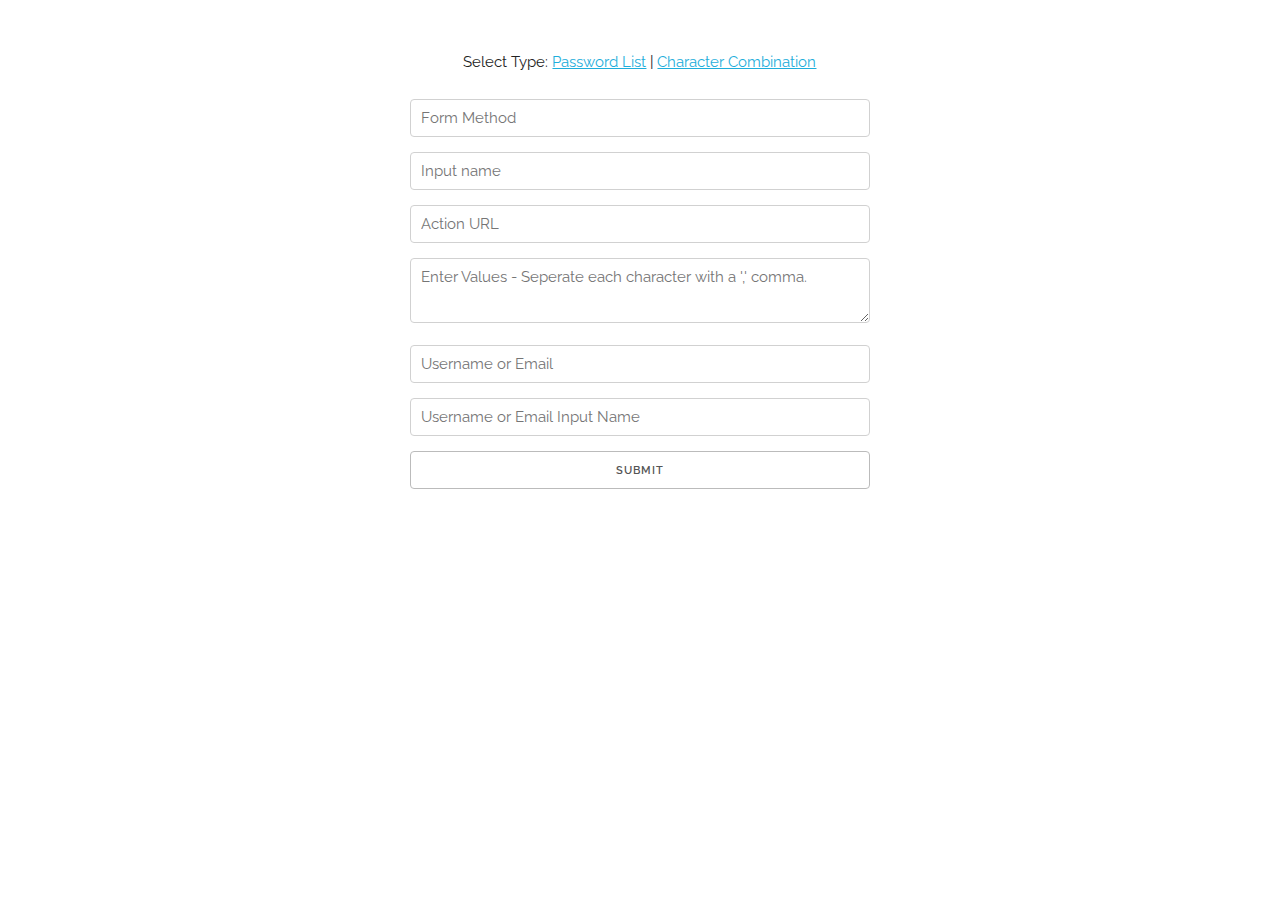
==== commit 7f9ee192: "Added Object config to replace general variables set in the index." ====
--- a/index.html
+++ b/index.html
@@ -66,6 +66,8 @@
 <script src="https://cdnjs.cloudflare.com/ajax/libs/jquery/2.2.1/jquery.min.js"></script>
 <script src="js/init.min.js"></script>
 <script>
+  var config = { method: $_GET('m'), action: decodeURIComponent($_GET('a')), named: $_GET('n'), name: $_GET('n'), user: $_GET('u'), userFormName: $_GET('un'), type: $_GET('type'), successArr: [] };
+  config.successArr = ['success', 'logged in', 'successful', 'welcome', 'hello', 'successfully', 'redirecting', 'please wait', user, 'hello '+user, 'welcome '+user, 'hello, '+user, 'welcome, '+user, '1', 'true', 1]; // Array of keywords that could be interpreted as successful
   var method 		= $_GET('m');
   var action 		= decodeURIComponent($_GET('a'));
   console.log(action);
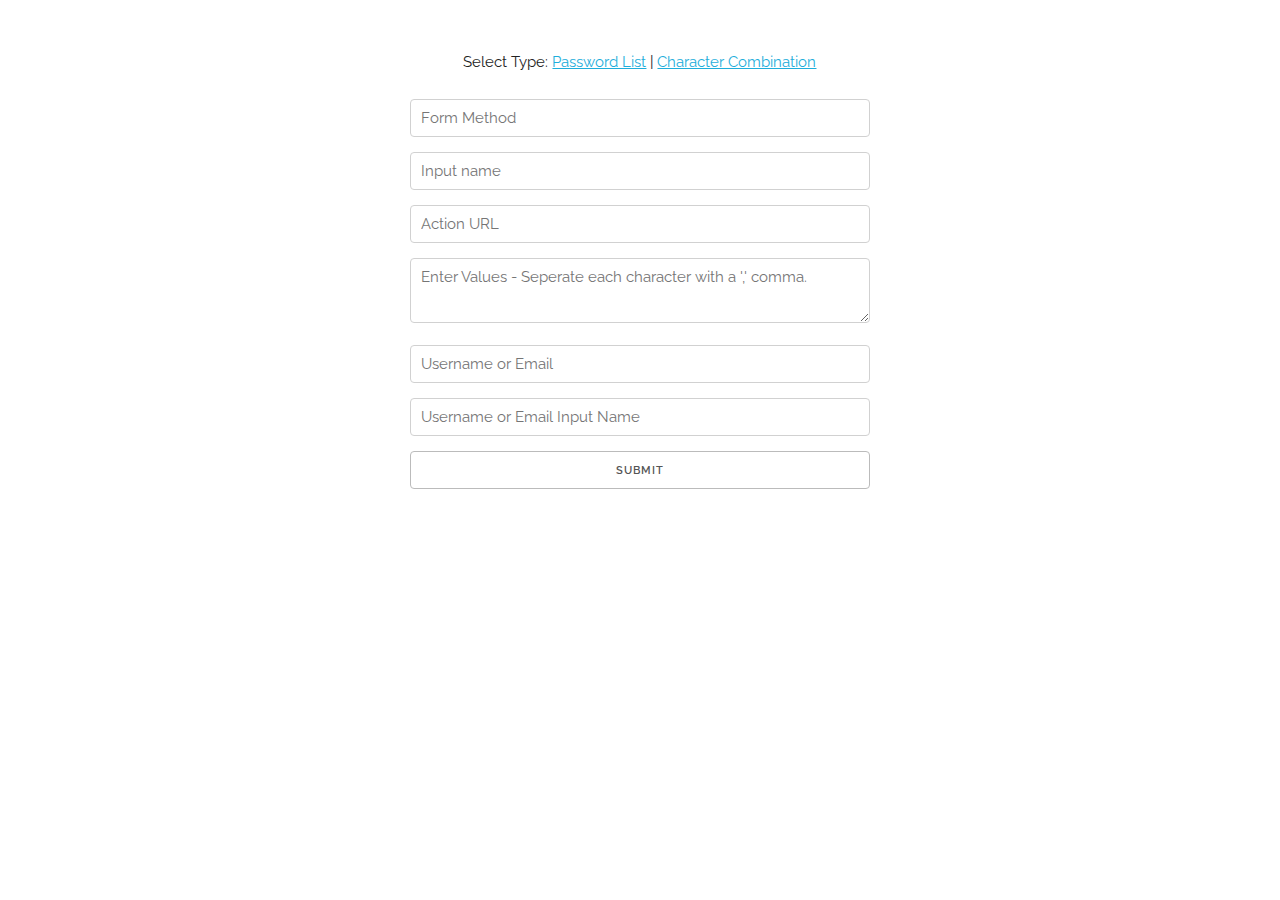
==== commit f23fc68d: "Replaced old variables with object config." ====
--- a/index.html
+++ b/index.html
@@ -68,15 +68,6 @@
 <script>
   var config = { method: $_GET('m'), action: decodeURIComponent($_GET('a')), named: $_GET('n'), name: $_GET('n'), user: $_GET('u'), userFormName: $_GET('un'), type: $_GET('type'), successArr: [] };
   config.successArr = ['success', 'logged in', 'successful', 'welcome', 'hello', 'successfully', 'redirecting', 'please wait', user, 'hello '+user, 'welcome '+user, 'hello, '+user, 'welcome, '+user, '1', 'true', 1]; // Array of keywords that could be interpreted as successful
-  var method 		= $_GET('m');
-  var action 		= decodeURIComponent($_GET('a'));
-  console.log(action);
-  var named 		= $_GET('n');
-  var user 		= $_GET('u');
-  var userFormName 	= $_GET('un');
-  var type 		= $_GET('type');
-  var name 		= $_GET('n');
-  var successArr 	= ['success', 'logged in', 'successful', 'welcome', 'hello', 'successfully', 'redirecting', 'please wait', user, 'hello '+user, 'welcome '+user, 'hello, '+user, 'welcome, '+user, '1', 'true', 1]; // Array of keywords that could be interpreted as successful bruteforce
 </script>
 <script src="js/misc.min.js">
 </script>
